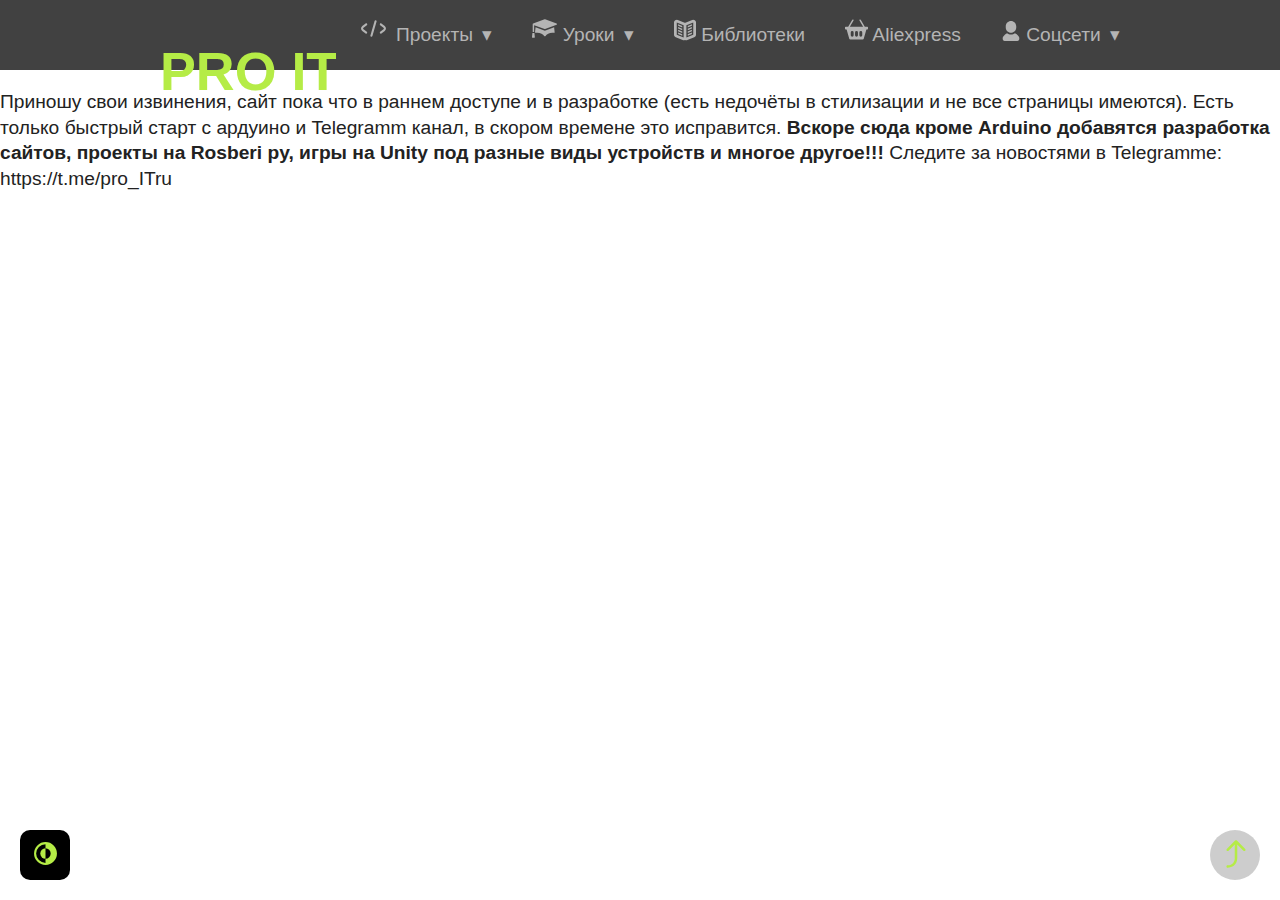
==== index.html @ f4ef63ee "Update index.html" ====
<!DOCTYPE html>
<!-- code by webdevtrick ( https://webdevtrick.com ) -->
<html>
  <head>
    <meta charset="UTF-8" />
    <meta name="viewport" content="width=device-width, initial-scale=1.0" />
    <meta name="yandex-verification" content="477b5a31deb114b9" />
    <meta
      name="google-site-verification"
      content="VTHHgWw0WY80Nkp0PxGtvlfeE28WQ8B9XSo9U-IJ8II"
    />
    <title>Pro IT</title>
    <link
      href="https://cdn.jsdelivr.net/npm/bootstrap@5.3.1/dist/css/bootstrap.min.css"
      rel="stylesheet"
      integrity="sha384-4bw+/aepP/YC94hEpVNVgiZdgIC5+VKNBQNGCHeKRQN+PtmoHDEXuppvnDJzQIu9"
      crossorigin="anonymous"
    />
    <link href="CSS/navbar.css" rel="stylesheet" id="theme-link" />
  </head>

  <body class="light-theme">
    <section class="nav-bar" id="nach">
      <div class="nav-container">
        <div class="brand">
          <a href="index.html"><h1 class="kir">Pro IT</h1> </a>
        </div>
        <nav>
          <div class="nav-mobile">
            <a id="nav-toggle" href="#"><span></span></a>
          </div>
          <ul class="nav-list">
            <li>
              <a href="#"
                ><svg
                  width="35px"
                  height="25px"
                  viewBox="0 0 24 24"
                  fill="currentColor"
                  xmlns="http://www.w3.org/2000/svg"
                >
                  <path
                    d="M14.9615 5.27473C15.1132 4.7437 14.8058 4.19021 14.2747 4.03849C13.7437 3.88677 13.1902 4.19426 13.0385 4.72529L9.03847 18.7253C8.88675 19.2563 9.19424 19.8098 9.72528 19.9615C10.2563 20.1133 10.8098 19.8058 10.9615 19.2747L14.9615 5.27473Z"
                    fill="currentColor"
                  />
                  <path
                    d="M5.7991 7.39879C6.13114 7.84012 6.04255 8.46705 5.60123 8.7991L2.40894 11.2009C1.87724 11.601 1.87723 12.399 2.40894 12.7991L5.60123 15.2009C6.04255 15.533 6.13114 16.1599 5.7991 16.6012C5.46705 17.0426 4.84012 17.1311 4.39879 16.7991L1.20651 14.3973C-0.388615 13.1971 -0.388621 10.8029 1.2065 9.60276L4.39879 7.20093C4.84012 6.86889 5.46705 6.95747 5.7991 7.39879Z"
                    fill="currentColor"
                  />
                  <path
                    d="M18.2009 16.6012C17.8689 16.1599 17.9575 15.533 18.3988 15.2009L21.5911 12.7991C22.1228 12.399 22.1228 11.601 21.5911 11.2009L18.3988 8.7991C17.9575 8.46705 17.8689 7.84012 18.2009 7.39879C18.533 6.95747 19.1599 6.86889 19.6012 7.20093L22.7935 9.60276C24.3886 10.8029 24.3886 13.1971 22.7935 14.3973L19.6012 16.7991C19.1599 17.1311 18.533 17.0426 18.2009 16.6012Z"
                    fill="currentColor"
                  />
                </svg>
                Проекты</a
              >
              <ul class="nav-dropdown">
                <li>
                  <a href="#"
                    ><?xml version="1.0" encoding="utf-8"?><svg
                      fill="currentColor"
                      width="25px"
                      height="25px"
                      viewBox="-2 -2 24 24"
                      xmlns="http://www.w3.org/2000/svg"
                      preserveAspectRatio="xMinYMin"
                      class="jam jam-microchip"
                    >
                      <path
                        d="M6 3h8a3 3 0 0 1 3 3v8a3 3 0 0 1-3 3H6a3 3 0 0 1-3-3V6a3 3 0 0 1 3-3zm0 2a1 1 0 0 0-1 1v8a1 1 0 0 0 1 1h8a1 1 0 0 0 1-1V6a1 1 0 0 0-1-1H6zm2 2h4a1 1 0 0 1 1 1v4a1 1 0 0 1-1 1H8a1 1 0 0 1-1-1V8a1 1 0 0 1 1-1zm1 2v2h2V9H9zM6 0a1 1 0 0 1 1 1v2a1 1 0 1 1-2 0V1a1 1 0 0 1 1-1zM1 5h2a1 1 0 1 1 0 2H1a1 1 0 1 1 0-2zm16 0h2a1 1 0 0 1 0 2h-2a1 1 0 0 1 0-2zM1 9h2a1 1 0 1 1 0 2H1a1 1 0 0 1 0-2zm16 0h2a1 1 0 0 1 0 2h-2a1 1 0 0 1 0-2zM1 13h2a1 1 0 0 1 0 2H1a1 1 0 0 1 0-2zm16 0h2a1 1 0 0 1 0 2h-2a1 1 0 0 1 0-2zM6 16a1 1 0 0 1 1 1v2a1 1 0 0 1-2 0v-2a1 1 0 0 1 1-1zm8-16a1 1 0 0 1 1 1v2a1 1 0 0 1-2 0V1a1 1 0 0 1 1-1zm0 16a1 1 0 0 1 1 1v2a1 1 0 0 1-2 0v-2a1 1 0 0 1 1-1zM10 0a1 1 0 0 1 1 1v2a1 1 0 0 1-2 0V1a1 1 0 0 1 1-1zm0 16a1 1 0 0 1 1 1v2a1 1 0 0 1-2 0v-2a1 1 0 0 1 1-1z"
                      />
                    </svg>
                    Arduino</a
                  >
                </li>
                <li>
                  <a href="#"
                    ><svg
                      fill="currentColor"
                      width="25px"
                      height="25px"
                      viewBox="0 0 24 24"
                      xmlns="http://www.w3.org/2000/svg"
                    >
                      <path
                        d="M2.8072 10.8076C7.88402 5.7308 16.1152 5.7308 21.192 10.8076C21.5825 11.1981 22.2157 11.1981 22.6062 10.8076C22.9967 10.4171 22.9967 9.78392 22.6062 9.3934C16.7483 3.53553 7.25085 3.53553 1.39299 9.3934C1.00247 9.78392 1.00247 10.4171 1.39299 10.8076C1.78352 11.1981 2.41668 11.1981 2.8072 10.8076ZM5.63563 13.636C9.15035 10.1213 14.8488 10.1213 18.3636 13.636C18.7541 14.0266 19.3872 14.0266 19.7778 13.636C20.1683 13.2455 20.1683 12.6123 19.7778 12.2218C15.482 7.92606 8.51719 7.92606 4.22142 12.2218C3.83089 12.6123 3.83089 13.2455 4.22142 13.636C4.61194 14.0266 5.24511 14.0266 5.63563 13.636ZM8.46406 16.4645C10.4167 14.5118 13.5825 14.5118 15.5351 16.4645C15.9257 16.855 16.5588 16.855 16.9493 16.4645C17.3399 16.0739 17.3399 15.4408 16.9493 15.0503C14.2157 12.3166 9.78351 12.3166 7.04984 15.0503C6.65932 15.4408 6.65932 16.0739 7.04984 16.4645C7.44037 16.855 8.07353 16.855 8.46406 16.4645ZM9.8781 17.8787C11.0497 16.7071 12.9492 16.7071 14.1207 17.8787C14.5113 18.2692 14.5113 18.9024 14.1207 19.2929L12.7065 20.7071C12.316 21.0976 11.6828 21.0976 11.2923 20.7071L9.8781 19.2929C9.48757 18.9024 9.48757 18.2692 9.8781 17.8787Z"
                        fill="currentColor"
                      />
                    </svg>
                    Esp 8266</a
                  >
                </li>
                <li>
                  <a href="#"
                    ><svg
                      width="17px"
                      height="17px"
                      viewBox="0 0 14 14"
                      version="1.1"
                      xmlns="http://www.w3.org/2000/svg"
                      xmlns:xlink="http://www.w3.org/1999/xlink"
                    >
                      <title>wifi [#1021]</title>
                      <desc>Created with Sketch.</desc>
                      <defs></defs>
                      <g
                        id="Page-1"
                        stroke="none"
                        stroke-width="1"
                        fill="currentColor"
                        fill-rule="evenodd"
                      >
                        <g
                          id="Dribbble-Light-Preview"
                          transform="translate(-343.000000, -3642.000000)"
                          fill="currentColor"
                        >
                          <g
                            id="icons"
                            transform="translate(56.000000, 160.000000)"
                          >
                            <path
                              d="M287,3494.02134 L287,3496 L288.992883,3496 C288.992883,3494.90679 288.101068,3494.02134 287,3494.02134 M287,3489.91464 L287,3491.89329 C288.992883,3491.89329 291.035587,3493.87195 291.035587,3495.85061 L293.02847,3495.85061 C293.02847,3492.88262 289.989324,3489.91464 287,3489.91464 M287,3482 L287,3483.97866 C293.975089,3483.97866 299.007117,3488.92531 299.007117,3495.85061 L301,3495.85061 C301,3487.93598 294.97153,3482 287,3482 M297.014235,3495.85061 L295.021352,3495.85061 C295.021352,3490.90396 290.985765,3487.93598 287,3487.93598 L287,3485.95732 C292.978648,3485.95732 297.014235,3489.91464 297.014235,3495.85061"
                              id="wifi-[#1021]"
                            ></path>
                          </g>
                        </g>
                      </g>
                    </svg>
                    Esp 32</a
                  >
                </li>
              </ul>
            </li>
            <li>
              <a href="#!"
                ><svg
                  width="25px"
                  height="25px"
                  version="1.1"
                  id="Capa_1"
                  xmlns="http://www.w3.org/2000/svg"
                  xmlns:xlink="http://www.w3.org/1999/xlink"
                  x="0px"
                  y="0px"
                  viewBox="0 0 97.056 97.056"
                  style="enable-background: new 0 0 97.056 97.056"
                  xml:space="preserve"
                >
                  <g>
                    <g>
                      <path
                        d="M86.021,43.476L49.929,57.239L13.838,43.675l-2.056,18.832c-0.096,0.774,0.175,1.549,0.732,2.095 c0.558,0.545,1.337,0.799,2.109,0.688c1.976-0.288,3.997-0.434,6.005-0.434c11.994,0,22.726,5.081,26.705,12.643 c0.432,0.822,1.284,1.336,2.212,1.336h0.766c0.928,0,1.78-0.514,2.212-1.335c3.98-7.562,14.711-12.643,26.703-12.643 c2.013,0,4.034,0.146,6.007,0.434c0.121,0.019,0.374,0.025,0.381,0.026c1.381,0,2.602-1.039,2.5-2.5 C88.1,62.602,86.021,43.476,86.021,43.476z"
                        fill="#000000"
                        style="fill: currentColor"
                      ></path>
                      <path
                        d="M95.436,29.301L50.809,12.505c-0.568-0.214-1.193-0.214-1.762,0L4.306,29.345c-0.974,0.367-1.619,1.299-1.619,2.34V62.09 h5.609V35.441l40.752,15.337c0.568,0.214,1.192,0.214,1.762,0l44.627-16.797c0.974-0.367,1.619-1.299,1.619-2.34 S96.409,29.668,95.436,29.301z"
                        fill="#000000"
                        style="fill: currentColor"
                      ></path>
                      <path
                        d="M0.014,81.949c-0.074,0.705,0.154,1.408,0.628,1.935C1.116,84.41,1.791,84.71,2.5,84.71h5.982 c0.708,0,1.384-0.301,1.858-0.827s0.703-1.229,0.628-1.935L9.335,66.445h-7.69L0.014,81.949z"
                        fill="#000000"
                        style="fill: currentColor"
                      ></path>
                    </g>
                  </g>
                </svg>
                Уроки</a
              >
              <ul class="nav-dropdown">
                <li>
                  <a href="#"
                    ><svg
                      fill="currentColor"
                      width="25px"
                      height="25px"
                      viewBox="-2 -2 24 24"
                      xmlns="http://www.w3.org/2000/svg"
                      preserveAspectRatio="xMinYMin"
                      class="jam jam-microchip"
                    >
                      <path
                        d="M6 3h8a3 3 0 0 1 3 3v8a3 3 0 0 1-3 3H6a3 3 0 0 1-3-3V6a3 3 0 0 1 3-3zm0 2a1 1 0 0 0-1 1v8a1 1 0 0 0 1 1h8a1 1 0 0 0 1-1V6a1 1 0 0 0-1-1H6zm2 2h4a1 1 0 0 1 1 1v4a1 1 0 0 1-1 1H8a1 1 0 0 1-1-1V8a1 1 0 0 1 1-1zm1 2v2h2V9H9zM6 0a1 1 0 0 1 1 1v2a1 1 0 1 1-2 0V1a1 1 0 0 1 1-1zM1 5h2a1 1 0 1 1 0 2H1a1 1 0 1 1 0-2zm16 0h2a1 1 0 0 1 0 2h-2a1 1 0 0 1 0-2zM1 9h2a1 1 0 1 1 0 2H1a1 1 0 0 1 0-2zm16 0h2a1 1 0 0 1 0 2h-2a1 1 0 0 1 0-2zM1 13h2a1 1 0 0 1 0 2H1a1 1 0 0 1 0-2zm16 0h2a1 1 0 0 1 0 2h-2a1 1 0 0 1 0-2zM6 16a1 1 0 0 1 1 1v2a1 1 0 0 1-2 0v-2a1 1 0 0 1 1-1zm8-16a1 1 0 0 1 1 1v2a1 1 0 0 1-2 0V1a1 1 0 0 1 1-1zm0 16a1 1 0 0 1 1 1v2a1 1 0 0 1-2 0v-2a1 1 0 0 1 1-1zM10 0a1 1 0 0 1 1 1v2a1 1 0 0 1-2 0V1a1 1 0 0 1 1-1zm0 16a1 1 0 0 1 1 1v2a1 1 0 0 1-2 0v-2a1 1 0 0 1 1-1z"
                      />
                    </svg>
                    Arduino</a
                  >
                </li>
                <li>
                  <a href="#"
                    ><svg
                      fill="currentColor"
                      width="25px"
                      height="25px"
                      viewBox="0 0 24 24"
                      xmlns="http://www.w3.org/2000/svg"
                    >
                      <path
                        d="M2.8072 10.8076C7.88402 5.7308 16.1152 5.7308 21.192 10.8076C21.5825 11.1981 22.2157 11.1981 22.6062 10.8076C22.9967 10.4171 22.9967 9.78392 22.6062 9.3934C16.7483 3.53553 7.25085 3.53553 1.39299 9.3934C1.00247 9.78392 1.00247 10.4171 1.39299 10.8076C1.78352 11.1981 2.41668 11.1981 2.8072 10.8076ZM5.63563 13.636C9.15035 10.1213 14.8488 10.1213 18.3636 13.636C18.7541 14.0266 19.3872 14.0266 19.7778 13.636C20.1683 13.2455 20.1683 12.6123 19.7778 12.2218C15.482 7.92606 8.51719 7.92606 4.22142 12.2218C3.83089 12.6123 3.83089 13.2455 4.22142 13.636C4.61194 14.0266 5.24511 14.0266 5.63563 13.636ZM8.46406 16.4645C10.4167 14.5118 13.5825 14.5118 15.5351 16.4645C15.9257 16.855 16.5588 16.855 16.9493 16.4645C17.3399 16.0739 17.3399 15.4408 16.9493 15.0503C14.2157 12.3166 9.78351 12.3166 7.04984 15.0503C6.65932 15.4408 6.65932 16.0739 7.04984 16.4645C7.44037 16.855 8.07353 16.855 8.46406 16.4645ZM9.8781 17.8787C11.0497 16.7071 12.9492 16.7071 14.1207 17.8787C14.5113 18.2692 14.5113 18.9024 14.1207 19.2929L12.7065 20.7071C12.316 21.0976 11.6828 21.0976 11.2923 20.7071L9.8781 19.2929C9.48757 18.9024 9.48757 18.2692 9.8781 17.8787Z"
                        fill="currentColor"
                      />
                    </svg>
                    Esp 8266</a
                  >
                </li>
                <li>
                  <a href="#"
                    ><svg
                      width="17px"
                      height="17px"
                      viewBox="0 0 14 14"
                      version="1.1"
                      xmlns="http://www.w3.org/2000/svg"
                      xmlns:xlink="http://www.w3.org/1999/xlink"
                    >
                      <title>wifi [#1021]</title>
                      <desc>Created with Sketch.</desc>
                      <defs></defs>
                      <g
                        id="Page-1"
                        stroke="none"
                        stroke-width="1"
                        fill="currentColor"
                        fill-rule="evenodd"
                      >
                        <g
                          id="Dribbble-Light-Preview"
                          transform="translate(-343.000000, -3642.000000)"
                          fill="currentColor"
                        >
                          <g
                            id="icons"
                            transform="translate(56.000000, 160.000000)"
                          >
                            <path
                              d="M287,3494.02134 L287,3496 L288.992883,3496 C288.992883,3494.90679 288.101068,3494.02134 287,3494.02134 M287,3489.91464 L287,3491.89329 C288.992883,3491.89329 291.035587,3493.87195 291.035587,3495.85061 L293.02847,3495.85061 C293.02847,3492.88262 289.989324,3489.91464 287,3489.91464 M287,3482 L287,3483.97866 C293.975089,3483.97866 299.007117,3488.92531 299.007117,3495.85061 L301,3495.85061 C301,3487.93598 294.97153,3482 287,3482 M297.014235,3495.85061 L295.021352,3495.85061 C295.021352,3490.90396 290.985765,3487.93598 287,3487.93598 L287,3485.95732 C292.978648,3485.95732 297.014235,3489.91464 297.014235,3495.85061"
                              id="wifi-[#1021]"
                            ></path>
                          </g>
                        </g>
                      </g>
                    </svg>
                    Esp 32</a
                  >
                </li>
                <li>
                  <a href="glavna.html "
                    ><svg
                      width="23px"
                      height="23px"
                      viewBox="0 0 24 24"
                      fill="currentColor"
                      xmlns="http://www.w3.org/2000/svg"
                    >
                      <path
                        fill-rule="evenodd"
                        clip-rule="evenodd"
                        d="M1 12C1 5.92487 5.92487 1 12 1C18.0751 1 23 5.92487 23 12C23 18.0751 18.0751 23 12 23C5.92487 23 1 18.0751 1 12ZM10.3027 13.3942C10.2316 13.7147 10.5038 14 10.8479 14H13.0406C13.2979 14 13.5151 13.8351 13.6064 13.6061C13.697 13.3789 14.0117 12.9674 14.254 12.7518C14.4827 12.5112 14.7213 12.2848 14.9563 12.0618C15.8824 11.183 16.754 10.356 16.754 8.91047C16.754 6.40301 14.582 5 12.2707 5C10.5038 5 8.06416 5.80604 7.58396 8.50363C7.48716 9.04737 7.94773 9.5 8.50002 9.5H9.91229C10.4388 9.5 10.8312 9.07642 11.0121 8.582C11.1863 8.10604 11.5379 7.7551 12.2707 7.7551C13.6066 7.7551 13.6064 9.22371 12.8346 10.1843C12.5434 10.5467 12.2023 10.8677 11.8648 11.1853C11.1798 11.8298 10.5098 12.4602 10.3027 13.3942ZM13.9999 17C13.9999 18.1046 13.1045 19 11.9999 19C10.8954 19 9.99994 18.1046 9.99994 17C9.99994 15.8954 10.8954 15 11.9999 15C13.1045 15 13.9999 15.8954 13.9999 17Z"
                        fill="currentColor"
                      />
                    </svg>
                    Быстрый старт Arduino</a
                  >
                </li>
              </ul>
            </li>
            <li>
              <a href="#"
                ><svg
                  fill="currentColor"
                  width="22px"
                  height="22px"
                  viewBox="0 0 32 32"
                  version="1.1"
                  xmlns="http://www.w3.org/2000/svg"
                >
                  <title>book</title>
                  <path
                    d="M0 23.008v-17.984q0-1.024 0.48-1.888t1.28-1.44q1.024-0.672 2.24-0.672 0.736 0 1.472 0.256l10.016 4q0.064 0.032 0.512 0.32 0.448-0.288 0.512-0.32l10.016-4q0.736-0.256 1.472-0.256 1.248 0 2.24 0.672 0.832 0.576 1.312 1.44t0.448 1.888v17.984q0 1.248-0.672 2.24t-1.856 1.472l-9.984 4q-0.736 0.288-1.472 0.288-1.024 0-2.016-0.576-0.992 0.576-1.984 0.576-0.768 0-1.504-0.288l-9.984-4q-1.152-0.448-1.824-1.472t-0.704-2.24zM4 23.008l10.016 4v-17.984l-10.016-4v17.984zM6.016 21.824v-2.016l5.984 2.4v2.016zM6.016 17.824v-2.016l5.984 2.4v2.016zM6.016 13.824v-2.016l5.984 2.4v2.016zM6.016 9.824v-2.016l5.984 2.4v2.016zM18.016 27.008l9.984-4v-17.984l-9.984 4v17.984zM20 24.224v-2.016l6.016-2.4v2.016zM20 20.224v-2.016l6.016-2.4v2.016zM20 16.224v-2.016l6.016-2.4v2.016zM20 12.224v-2.016l6.016-2.4v2.016z"
                  ></path>
                </svg>
                Библиотеки</a
              >
            </li>
            <li>
              <a href="#"
                ><svg
                  xmlns="http://www.w3.org/2000/svg"
                  width="23"
                  height="23"
                  fill="currentColor"
                  class="bi bi-basket2-fill"
                  viewBox="0 0 16 16"
                >
                  <path
                    d="M5.929 1.757a.5.5 0 1 0-.858-.514L2.217 6H.5a.5.5 0 0 0-.5.5v1a.5.5 0 0 0 .5.5h.623l1.844 6.456A.75.75 0 0 0 3.69 15h8.622a.75.75 0 0 0 .722-.544L14.877 8h.623a.5.5 0 0 0 .5-.5v-1a.5.5 0 0 0-.5-.5h-1.717L10.93 1.243a.5.5 0 1 0-.858.514L12.617 6H3.383L5.93 1.757zM4 10a1 1 0 0 1 2 0v2a1 1 0 1 1-2 0zm3 0a1 1 0 0 1 2 0v2a1 1 0 1 1-2 0zm4-1a1 1 0 0 1 1 1v2a1 1 0 1 1-2 0v-2a1 1 0 0 1 1-1"
                  />
                </svg>
                Aliexpress</a
              >
            </li>
            <li>
              <a href="#!"
                ><svg
                  height="20px"
                  width="20px"
                  version="1.1"
                  id="_x32_"
                  xmlns="http://www.w3.org/2000/svg"
                  xmlns:xlink="http://www.w3.org/1999/xlink"
                  viewBox="0 0 512 512"
                  xml:space="preserve"
                >
                  <style type="text/css">
                    .st0 {
                      fill: currentColor;
                    }
                  </style>
                  <g>
                    <path
                      class="st0"
                      d="M458.159,404.216c-18.93-33.65-49.934-71.764-100.409-93.431c-28.868,20.196-63.938,32.087-101.745,32.087
		c-37.828,0-72.898-11.89-101.767-32.087c-50.474,21.667-81.479,59.782-100.398,93.431C28.731,448.848,48.417,512,91.842,512
		c43.426,0,164.164,0,164.164,0s120.726,0,164.153,0C463.583,512,483.269,448.848,458.159,404.216z"
                    />
                    <path
                      class="st0"
                      d="M256.005,300.641c74.144,0,134.231-60.108,134.231-134.242v-32.158C390.236,60.108,330.149,0,256.005,0
		c-74.155,0-134.252,60.108-134.252,134.242V166.4C121.753,240.533,181.851,300.641,256.005,300.641z"
                    />
                  </g>
                </svg>
                Соцсети</a
              >
              <ul class="nav-dropdown">
                <li>
                  <a href="https://t.me/pro_ITru"
                    ><svg
                      width="20px"
                      height="20px"
                      viewBox="0 0 24 24"
                      fill="currentColor"
                      xmlns="http://www.w3.org/2000/svg"
                    >
                      <path
                        fill-rule="evenodd"
                        clip-rule="evenodd"
                        d="M23.1117 4.49449C23.4296 2.94472 21.9074 1.65683 20.4317 2.227L2.3425 9.21601C0.694517 9.85273 0.621087 12.1572 2.22518 12.8975L6.1645 14.7157L8.03849 21.2746C8.13583 21.6153 8.40618 21.8791 8.74917 21.968C9.09216 22.0568 9.45658 21.9576 9.70712 21.707L12.5938 18.8203L16.6375 21.8531C17.8113 22.7334 19.5019 22.0922 19.7967 20.6549L23.1117 4.49449ZM3.0633 11.0816L21.1525 4.0926L17.8375 20.2531L13.1 16.6999C12.7019 16.4013 12.1448 16.4409 11.7929 16.7928L10.5565 18.0292L10.928 15.9861L18.2071 8.70703C18.5614 8.35278 18.5988 7.79106 18.2947 7.39293C17.9906 6.99479 17.4389 6.88312 17.0039 7.13168L6.95124 12.876L3.0633 11.0816ZM8.17695 14.4791L8.78333 16.6015L9.01614 15.321C9.05253 15.1209 9.14908 14.9366 9.29291 14.7928L11.5128 12.573L8.17695 14.4791Z"
                        fill="currentColor"
                      />
                    </svg>
                    Канал Telegram</a
                  >
                </li>
                <li>
                  <a href="#"
                    ><svg
                      fill="currentColor"
                      width="25px"
                      height="25px"
                      viewBox="0 0 24 24"
                      xmlns="http://www.w3.org/2000/svg"
                    >
                      <path
                        d="m23.456 5.784c-.27.849-.634 1.588-1.09 2.259l.019-.03q-.672 1.12-1.605 2.588-.8 1.159-.847 1.2c-.138.173-.234.385-.267.618l-.001.007c.027.212.125.397.268.535l.4.446q3.21 3.299 3.611 4.548c.035.092.055.198.055.309 0 .194-.062.373-.167.52l.002-.003c-.176.181-.422.293-.694.293-.03 0-.061-.001-.09-.004h.004-2.631c-.001 0-.003 0-.005 0-.337 0-.647-.118-.89-.314l.003.002c-.354-.291-.669-.606-.951-.948l-.009-.012q-.691-.781-1.226-1.315-1.782-1.694-2.63-1.694c-.021-.002-.045-.003-.07-.003-.165 0-.319.051-.446.138l.003-.002c-.104.13-.167.298-.167.479 0 .036.002.07.007.105v-.004c-.027.314-.043.679-.043 1.048 0 .119.002.237.005.355v-.017 1.159c.01.047.016.101.016.156 0 .242-.11.458-.282.601l-.001.001c-.387.177-.839.281-1.316.281-.102 0-.202-.005-.301-.014l.013.001c-1.574-.03-3.034-.491-4.275-1.268l.035.02c-1.511-.918-2.763-2.113-3.717-3.525l-.027-.042c-.906-1.202-1.751-2.56-2.471-3.992l-.07-.154c-.421-.802-.857-1.788-1.233-2.802l-.06-.185c-.153-.456-.264-.986-.31-1.535l-.002-.025q0-.758.892-.758h2.63c.024-.002.052-.003.081-.003.248 0 .477.085.658.228l-.002-.002c.2.219.348.488.421.788l.003.012c.484 1.367.997 2.515 1.587 3.615l-.067-.137c.482.97 1.015 1.805 1.623 2.576l-.023-.031q.8.982 1.248.982c.009.001.02.001.032.001.148 0 .277-.08.347-.2l.001-.002c.074-.19.117-.411.117-.641 0-.049-.002-.098-.006-.146v.006-3.879c-.021-.457-.133-.884-.32-1.267l.008.019c-.124-.264-.273-.492-.45-.695l.003.004c-.164-.164-.276-.379-.311-.619l-.001-.006c0-.17.078-.323.2-.423l.001-.001c.121-.111.283-.178.46-.178h.008 4.146c.022-.003.047-.004.073-.004.195 0 .37.088.486.226l.001.001c.103.188.164.413.164.651 0 .038-.002.075-.005.112v-.005 5.173c-.002.024-.003.052-.003.08 0 .184.051.357.139.504l-.002-.004c.073.108.195.178.333.178h.001c.176-.012.336-.07.471-.162l-.003.002c.272-.187.506-.4.709-.641l.004-.005c.607-.686 1.167-1.444 1.655-2.25l.039-.07c.344-.57.716-1.272 1.053-1.993l.062-.147.446-.892c.155-.446.571-.76 1.06-.76.019 0 .038 0 .057.001h-.003 2.631q1.066 0 .8.981z"
                      />
                    </svg>
                    Канал ВК</a
                  >
                </li>
                <li>
                  <a href="#"
                    ><svg
                      width="22px"
                      height="22px"
                      viewBox="0 0 20 20"
                      version="1.1"
                      xmlns="http://www.w3.org/2000/svg"
                      xmlns:xlink="http://www.w3.org/1999/xlink"
                    >
                      <title>github [#142]</title>
                      <desc>Created with Sketch.</desc>
                      <defs></defs>
                      <g
                        id="Page-1"
                        stroke="none"
                        stroke-width="1"
                        fill="currentColor"
                        fill-rule="evenodd"
                      >
                        <g
                          id="Dribbble-Light-Preview"
                          transform="translate(-140.000000, -7559.000000)"
                          fill="currentColor"
                        >
                          <g
                            id="icons"
                            transform="translate(56.000000, 160.000000)"
                          >
                            <path
                              d="M94,7399 C99.523,7399 104,7403.59 104,7409.253 C104,7413.782 101.138,7417.624 97.167,7418.981 C96.66,7419.082 96.48,7418.762 96.48,7418.489 C96.48,7418.151 96.492,7417.047 96.492,7415.675 C96.492,7414.719 96.172,7414.095 95.813,7413.777 C98.04,7413.523 100.38,7412.656 100.38,7408.718 C100.38,7407.598 99.992,7406.684 99.35,7405.966 C99.454,7405.707 99.797,7404.664 99.252,7403.252 C99.252,7403.252 98.414,7402.977 96.505,7404.303 C95.706,7404.076 94.85,7403.962 94,7403.958 C93.15,7403.962 92.295,7404.076 91.497,7404.303 C89.586,7402.977 88.746,7403.252 88.746,7403.252 C88.203,7404.664 88.546,7405.707 88.649,7405.966 C88.01,7406.684 87.619,7407.598 87.619,7408.718 C87.619,7412.646 89.954,7413.526 92.175,7413.785 C91.889,7414.041 91.63,7414.493 91.54,7415.156 C90.97,7415.418 89.522,7415.871 88.63,7414.304 C88.63,7414.304 88.101,7413.319 87.097,7413.247 C87.097,7413.247 86.122,7413.234 87.029,7413.87 C87.029,7413.87 87.684,7414.185 88.139,7415.37 C88.139,7415.37 88.726,7417.2 91.508,7416.58 C91.513,7417.437 91.522,7418.245 91.522,7418.489 C91.522,7418.76 91.338,7419.077 90.839,7418.982 C86.865,7417.627 84,7413.783 84,7409.253 C84,7403.59 88.478,7399 94,7399"
                              id="github-[#142]"
                            ></path>
                          </g>
                        </g>
                      </g>
                    </svg>
                    GitHUB</a
                  >
                </li>
              </ul>
            </li>
          </ul>
        </nav>
      </div>
    </section>
    <!-- Содержимое -->
    <p>
      Приношу свои извинения, сайт пока что в раннем доступе и в разработке
      (есть недочёты в стилизации и не все страницы имеются). Есть только
      быстрый старт с ардуино и Telegramm канал, в скором времене это
      исправится.
      <b>
        Вскоре сюда кроме Arduino добавятся разработка сайтов, проекты на
        Rosberi py, игры на Unity под разные виды устройств и многое
        другое!!!</b
      >
      Следите за новостями в Telegramme: https://t.me/pro_ITru
    </p>
    <button id="button" class="but">
      <svg
        fill="currentColor"
        width="25px"
        height="25px"
        viewBox="0 0 48 48"
        xmlns="http://www.w3.org/2000/svg"
      >
        <title>dark-mode-solid</title>
        <g id="Layer_2" data-name="Layer 2">
          <g id="Icons">
            <g>
              <rect width="48" height="48" fill="none" />
              <g>
                <path d="M14,24A10,10,0,0,0,24,34V14A10,10,0,0,0,14,24Z" />
                <path
                  d="M24,2A22,22,0,1,0,46,24,21.9,21.9,0,0,0,24,2ZM6,24A18.1,18.1,0,0,1,24,6v8a10,10,0,0,1,0,20v8A18.1,18.1,0,0,1,6,24Z"
                />
              </g>
            </g>
          </g>
        </g>
      </svg>
    </button>

    <button
      onclick="scrollToTop()"
      id="scrollToTopBtn"
      title="Go to top"
      class="but2"
    >
      <svg
        width="40px"
        height="40px"
        viewBox="0 0 24 24"
        fill="currentColor"
        xmlns="http://www.w3.org/2000/svg"
      >
        <path
          clip-rule="evenodd"
          d="M17.5303 10.0303C17.8232 9.73744 17.8232 9.26256 17.5303 8.96967L12.5303 3.96967C12.2374 3.67678 11.7626 3.67678 11.4697 3.96967L6.46967 8.96967C6.17678 9.26256 6.17678 9.73744 6.46967 10.0303C6.76256 10.3232 7.23744 10.3232 7.53033 10.0303L11.25 6.31066L11.25 14.5C11.25 15.2133 11.0298 16.3 10.3913 17.1868C9.7804 18.0353 8.75556 18.75 7 18.75C6.58579 18.75 6.25 19.0858 6.25 19.5C6.25 19.9142 6.58579 20.25 7 20.25C9.24444 20.25 10.7196 19.298 11.6087 18.0632C12.4702 16.8667 12.75 15.4534 12.75 14.5L12.75 6.31066L16.4697 10.0303C16.7626 10.3232 17.2374 10.3232 17.5303 10.0303Z"
          fill="currentColor"
        />
      </svg>
    </button>
    <!-- Скрипты -->
	  <div id="yandex_rtb_R-A-7131972-2"></div>
<script>
window.yaContextCb.push(()=>{
	Ya.Context.AdvManager.render({
		"blockId": "R-A-7131972-2",
		"renderTo": "yandex_rtb_R-A-7131972-2",
		"type": "feed"
	})
})
</script>
    <script src="https://cdnjs.cloudflare.com/ajax/libs/jquery/2.1.3/jquery.min.js"></script>
    <script src="js/function.js"></script>
  </body>
</html>
---- CSS/navbar.css ----
/* Мои стили */
/* Стили тёмной темы */
/* -------------------------------------------------------------- Аккордеон ----------------------------------------------------------- */
.bg-one,
.bg-one ~ .content span {
  background-color: #9b59b6;
}

.bg-two,
.bg-two ~ .content span {
  background-color: #fe6860;
}

.bg-three,
.bg-three ~ .content span {
  background-color: #23b684;
}

.bg-four,
.bg-four ~ .content span {
  background-color: #603838;
}
.bg-five,
.bg-five ~ .content span {
  background-color: #f9bf3b;
}
.bg-six,
.bg-six ~ .content span {
  background-color: #c25396;
}

.tabs-box {
  background-color: #3d4a60;
  color: #fff;
  width: 300px;
  margin: 40px auto;
  box-shadow: 0 0 10px rgba(0, 0, 0, 0.3);
}
.tabs-box .acord {
  position: relative;
  overflow: hidden;
}
.tabs-box .acord label {
  position: relative;
  z-index: 1000;
  display: block;
  padding: 0 40px 0 0;
}
.tabs-box .acord label i {
  display: block;
  position: absolute;
  top: 0;
  right: 0;
  width: 40px;
  text-align: center;
}
.tabs-box .acord label,
.tabs-box .acord label i,
.tabs-box .acord i.fa-chevron-circle-down {
  height: 40px;
  line-height: 40px;
}
.tabs-box .acord i.fa-chevron-circle-down {
  position: absolute;
  z-index: 1111;
  top: 0;
  left: 0;
  width: 40px;
  text-align: center;
  -moz-transition: all 0.2s linear 0s;
  -webkit-transition: all 0.2s linear 0s;
  transition: all 0.2s linear 0s;
}

.tabs-box .acord input {
  display: none;
}

.tabs-box .content {
  position: relative;
  overflow: hidden;
  -moz-transition: height 1s linear 0s;
  -webkit-transition: height 1s linear 0s;
  transition: height 1s linear 0s;
  height: 0;
  font-size: 14px;
  line-height: 22px;
  color: #e4e4e4;
  text-align: center;
  direction: ltr;
}

article {
  --img-scale: 1.001;
  --title-color: black;
  --link-icon-translate: -20px;
  --link-icon-opacity: 0;
  position: relative;
  border-radius: 16px;
  box-shadow: none;
  background: #fff;
  transform-origin: center;
  transition: all 0.4s ease-in-out;
  overflow: hidden;
}

article a::after {
  position: absolute;
  inset-block: 0;
  inset-inline: 0;
  cursor: pointer;
  content: "";
}

/* basic article elements styling */
article h2 {
  margin: 0 0 18px 0;
  font-family: "Bebas Neue", cursive;
  font-size: 1.9rem;
  letter-spacing: 0.06em;
  color: var(--title-color);
  transition: color 0.3s ease-out;
}

figure {
  margin: 0;
  padding: 0;
  aspect-ratio: 16 / 9;
  overflow: hidden;
}

article img {
  max-width: 100%;
  transform-origin: center;
  transform: scale(var(--img-scale));
  transition: transform 0.4s ease-in-out;
}

.article-body {
  padding: 24px;
}

article a {
  display: inline-flex;
  align-items: center;
  text-decoration: none;
  color: #28666e;
}

article a:focus {
  outline: 1px dotted #28666e;
}

article a .icon {
  min-width: 24px;
  width: 24px;
  height: 24px;
  margin-left: 5px;
  transform: translateX(var(--link-icon-translate));
  opacity: var(--link-icon-opacity);
  transition: all 0.3s;
}

/* using the has() relational pseudo selector to update our custom properties */
article:has(:hover, :focus) {
  --img-scale: 1.1;
  --title-color: #28666e;
  --link-icon-translate: 0;
  --link-icon-opacity: 1;
  box-shadow: rgba(0, 0, 0, 0.16) 0px 10px 36px 0px,
    rgba(0, 0, 0, 0.06) 0px 0px 0px 1px;
}

/************************ 
Generic layout (demo looks)
**************************/

*,
*::before,
*::after {
  box-sizing: border-box;
}

body {
  margin: 0;
  padding: 48px 0;
  font-family: "Figtree", sans-serif;
  font-size: 1.2rem;
  line-height: 1.6rem;
  background-image: linear-gradient(45deg, #7c9885, #b5b682);
  min-height: 100vh;
}

.articles {
  display: grid;
  max-width: 1200px;
  margin-inline: auto;
  padding-inline: 24px;
  grid-template-columns: repeat(auto-fill, minmax(320px, 1fr));
  gap: 24px;
}

@media screen and (max-width: 960px) {
  article {
    container: card/inline-size;
  }
  .article-body p {
    display: none;
  }
}

@container card (min-width: 380px) {
  .article-wrapper {
    display: grid;
    grid-template-columns: 100px 1fr;
    gap: 16px;
  }
  .article-body {
    padding-left: 0;
  }
  figure {
    width: 100%;
    height: 100%;
    overflow: hidden;
  }
  figure img {
    height: 100%;
    aspect-ratio: 1;
    object-fit: cover;
  }
}

.sr-only:not(:focus):not(:active) {
  clip: rect(0 0 0 0);
  clip-path: inset(50%);
  height: 1px;
  overflow: hidden;
  position: absolute;
  white-space: nowrap;
  width: 1px;
}
.tabs-box .content span.square {
  display: block;
  position: absolute;
  left: 10px;
  top: -17px;
  width: 20px;
  height: 20px;
  transform: rotate(45deg);
}
.tabs-box input[type="checkbox"]:checked ~ div.content {
  height: 300px;
  padding: 10px;
}
.tabs-box input[type="checkbox"]:checked ~ i.fa-chevron-circle-down {
  transform: rotate(180deg);
}
/* ----------------------------------------------------------------------------------------------------------------------------------- */
body.dark-theme {
  color: #eee;
  background: #393939;
}
body.dark-theme .but {
  left: 20px;
  bottom: 20px;
  height: 50px;
  width: 50px;
  border-radius: 10px;
  background-color: #b5ec46;
  color: #000000;
  position: fixed;
}

body.dark-theme body {
  color: #222;
  background: #fff;
}

body.dark-theme h3 {
  font-family: "Roboto", Arial, sans-serif;
  font-size: 30px;
  text-align: center;
  margin-top: 20px;
  color: #b5ec46;
}

body.dark-theme img {
  display: block;
  height: 300px;
  margin-left: auto;
  margin-right: auto;
  margin-top: 10px;
  margin-bottom: 10px;
}

body.dark-theme .skach {
  background-color: #75ba26;
  border-radius: 5px;
  box-shadow: none;
  border: none;
  align-items: center;
  justify-content: center;
  width: 255px;
  height: 37px;
}

body.dark-theme .yakor {
  background-color: #4e4e4e;
  border-radius: 5px;
  width: 300px;
  height: auto;
  margin-left: 70px;
}

body.dark-theme dd {
  margin-left: 30px;
  color: #cccccc;
}

body.dark-theme .ska {
  display: block;
  text-decoration: none;
  color: #ffffff;
}
body.dark-theme hr {
  margin-left: 40px;
  margin-right: 50px;
  border: #b5ec46 solid 1px;
}

body.dark-theme .yak:hover {
  color: #b5ec46;
}

/* Стили светлой темы */
p::selection {
  background-color: #b5ec46;
  color: black;
}

h3::selection {
  background-color: #b5ec46;
  color: black;
}

dd::selection {
  background-color: #b5ec46;
  color: black;
}

b::selection {
  background-color: #b5ec46;
  color: black;
}

.yak::selection {
  background-color: #b5ec46;
  color: black;
}

.yak {
  text-decoration: none;
  color: #000000;
}

.yak:hover {
  color: #89af3c;
}
hr {
  margin-left: 40px;
  margin-right: 50px;
  border: #000000 solid 1.5px;
}
body {
  color: #222;
  background: #fff;
}

.text {
  margin-top: 20px;
  margin-left: 40px;
  margin-right: 40px;
}

h3 {
  font-family: "Roboto", Arial, sans-serif;
  font-size: 30px;
  text-align: center;
  margin-top: 20px;
  font-style: oblique;
}

.zag {
  font-family: "Roboto", Arial, sans-serif;
  font-size: 35px;
  text-align: center;
  margin-top: 20px;
  font-style: oblique;
  font-weight: 60px;
}

dl {
  margin-left: 10px;
}

.but2 {
  right: 20px;
  bottom: 20px;
  height: 50px;
  width: 50px;
  border-radius: 100px;
  background-color: rgba(101, 101, 101, 0.325);
  color: #b5ec46;
  border: none;
  align-items: center;
  justify-content: center;
  position: fixed;
}

.but {
  left: 20px;
  bottom: 20px;
  height: 50px;
  width: 50px;
  border-radius: 10px;
  background-color: #000000;
  color: #b5ec46;
  border: none;
  align-items: center;
  justify-content: center;
  position: fixed;
}

img {
  display: block;
  height: 300px;
  margin-left: auto;
  margin-right: auto;
  margin-top: 10px;
  margin-bottom: 10px;
}

.skach {
  background-color: #75ba26;
  border-radius: 5px;
  box-shadow: none;
  border: none;
  align-items: center;
  justify-content: center;
  width: 255px;
  height: 37px;
}

.yakor {
  background-color: #e7e7e7;
  border-radius: 5px;
  width: 300px;
  height: auto;
  margin-left: 70px;
}

dd {
  margin-left: 30px;
}

.ska {
  display: block;
  text-decoration: none;
  color: #ffffff;
}

.ska::selection {
  background-color: #b5ec46;
  color: black;
}

.skachg {
  background-color: rgb(182, 30, 30);
  border-radius: 5px;
  box-shadow: none;
  border: none;
  align-items: center;
  justify-content: center;
  width: 170px;
  height: 37px;
  margin-left: 10px;
}
.skachg2 {
  background-color: rgb(182, 30, 30);
  border-radius: 5px;
  box-shadow: none;
  border: none;
  align-items: center;
  justify-content: center;
  width: 90px;
  height: 37px;
  margin-left: 10px;
}

.skach2 {
  background-color: #75ba26;
  border-radius: 5px;
  box-shadow: none;
  border: none;
  align-items: center;
  justify-content: center;
  width: 70px;
  height: 37px;
}

.skach4 {
  background-color: #75ba26;
  border-radius: 5px;
  box-shadow: none;
  border: none;
  align-items: center;
  justify-content: center;
  width: 200px;
  height: 37px;
}

/** Стили строки навигации**/
body {
  margin: 0;
  padding: 0;
}

.nav-bar {
  height: 70px;
  background: #414141;
}
.kir::selection {
  background-color: #b5ec46;
  color: black;
  text-size-adjust: 200px;
}

a::selection {
  background-color: #b5ec46;
  color: black;
}

.brand {
  position: absolute;
  padding-left: 20px;
  float: left;
  line-height: 70px;
  text-transform: uppercase;
  font-size: 1.4em;
}
.brand a img {
  max-height: 70px;
  display: block;
  margin-left: 200px;
  margin-top: 300;
}
.brand a,
.brand a:visited {
  color: #b5ec46;
  text-decoration: none;
  display: block;
  margin-top: 9.5px;
}

.ard {
  display: block;
  margin-top: -300px;
}

.nav-container {
  max-width: 1000px;
  margin: 0 auto;
}

nav {
  float: right;
}
nav ul {
  list-style: none;
  margin: 0;
  padding: 0;
}
nav ul li {
  float: left;
  position: relative;
}
nav ul li a,
nav ul li a:visited {
  display: block;
  padding: 0 20px;
  line-height: 70px;
  background: #414141;
  color: #b4b4b4;
  text-decoration: none;
}
nav ul li a:hover,
nav ul li a:visited:hover {
  background: #b5ec46;
  color: #000000;
}
nav ul li a:not(:only-child):after,
nav ul li a:visited:not(:only-child):after {
  padding-left: 4px;
  content: " ▾";
}
nav ul li ul li {
  min-width: 190px;
}
nav ul li ul li a {
  padding: 15px;
  line-height: 20px;
}

.nav-dropdown {
  position: absolute;
  display: none;
  z-index: 1;
  box-shadow: none;
}
.nav-mobile {
  display: none;
  position: absolute;
  top: 0;
  right: 0;
  background: #414141;
  height: 70px;
  width: 70px;
}

/* Стили для телефона или маленьких устройств */
@media only screen and (max-width: 798px) {
  .nav-mobile {
    display: block;
  }

  nav {
    width: 100%;
    padding: 70px 0 15px;
  }
  nav ul {
    display: none;
  }
  nav ul li {
    float: none;
  }
  nav ul li a {
    padding: 15px;
    line-height: 20px;
    padding-left: 41%;
  }
  nav ul li ul li a {
    padding-left: 45%;
  }

  .nav-dropdown {
    position: static;
  }
  .brand a img {
    max-height: 60px;
    margin-top: 5px;
  }
  .brand a,
  .brand a:visited {
    color: #89e61f;
    text-decoration: none;
    display: block;
    margin-top: 15px;
  }
}
@media screen and (min-width: 799px) {
  .nav-list {
    display: block !important;
  }
}
#nav-toggle {
  position: absolute;
  left: 18px;
  top: 22px;
  cursor: pointer;
  padding: 10px 35px 16px 0px;
}
#nav-toggle span,
#nav-toggle span:before,
#nav-toggle span:after {
  cursor: pointer;
  border-radius: 1px;
  height: 5px;
  width: 35px;
  background: #89e61f;
  position: absolute;
  display: block;
  content: "";
  transition: all 300ms ease-in-out;
}
#nav-toggle span:before {
  top: -10px;
}
#nav-toggle span:after {
  bottom: -10px;
}
#nav-toggle.active span {
  background-color: transparent;
}
#nav-toggle.active span:before,
#nav-toggle.active span:after {
  top: 0;
}
#nav-toggle.active span:before {
  transform: rotate(45deg);
}
#nav-toggle.active span:after {
  transform: rotate(-45deg);
}

article {
  max-width: 1000px;
  margin: 0 auto;
  padding: 10px;
}
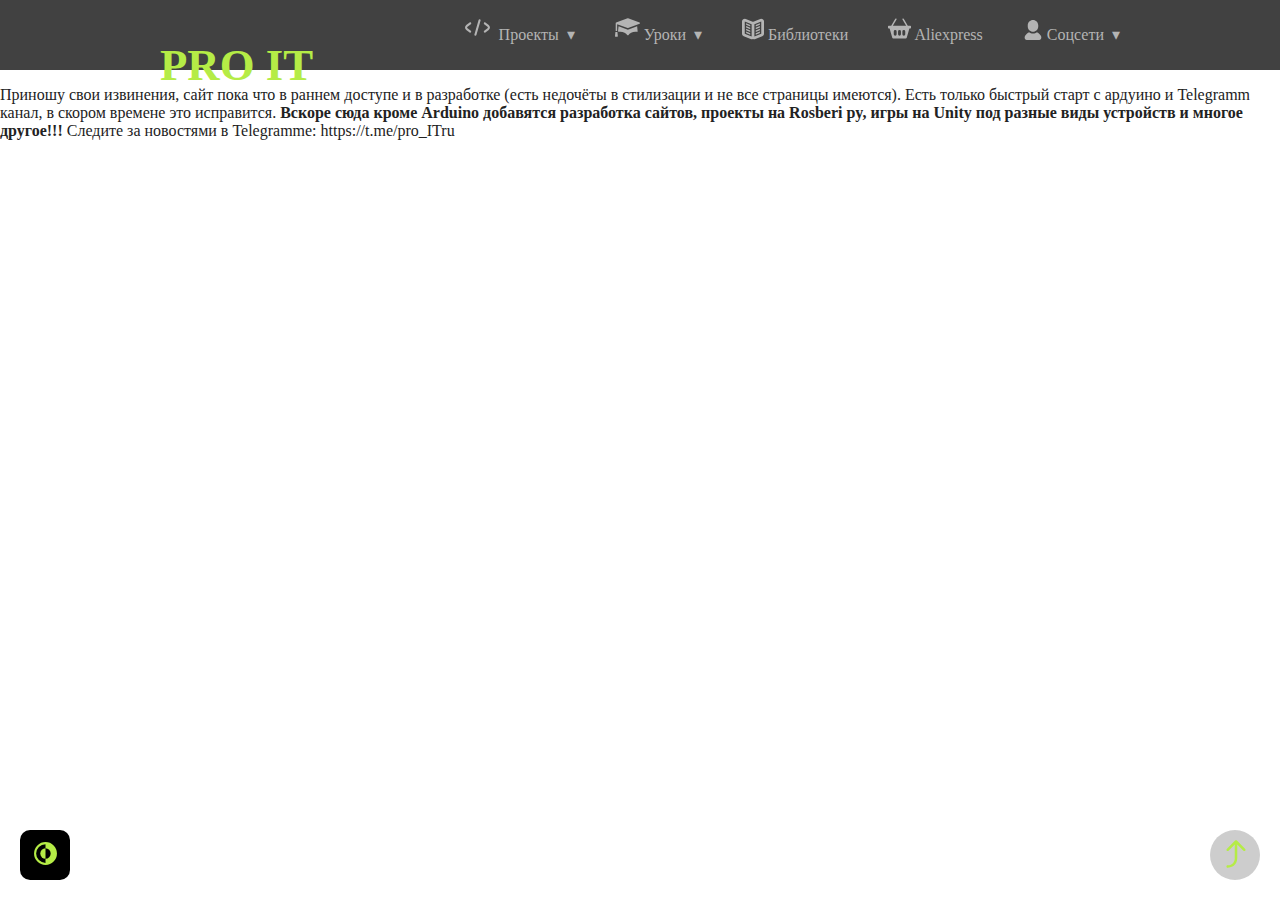
==== commit 4188bac7: "add" ====
--- a/index.html
+++ b/index.html
@@ -4,11 +4,6 @@
   <head>
     <meta charset="UTF-8" />
     <meta name="viewport" content="width=device-width, initial-scale=1.0" />
-    <meta name="yandex-verification" content="477b5a31deb114b9" />
-    <meta
-      name="google-site-verification"
-      content="VTHHgWw0WY80Nkp0PxGtvlfeE28WQ8B9XSo9U-IJ8II"
-    />
     <title>Pro IT</title>
     <link
       href="https://cdn.jsdelivr.net/npm/bootstrap@5.3.1/dist/css/bootstrap.min.css"
@@ -246,7 +241,7 @@
                   >
                 </li>
                 <li>
-                  <a href="glavna.html "
+                  <a href="guide_for_beginners.html"
                     ><svg
                       width="23px"
                       height="23px"
@@ -414,7 +409,7 @@
             </li>
           </ul>
         </nav>
-      </div>
+        
     </section>
     <!-- Содержимое -->
     <p>
@@ -475,16 +470,6 @@
       </svg>
     </button>
     <!-- Скрипты -->
-	  <div id="yandex_rtb_R-A-7131972-2"></div>
-<script>
-window.yaContextCb.push(()=>{
-	Ya.Context.AdvManager.render({
-		"blockId": "R-A-7131972-2",
-		"renderTo": "yandex_rtb_R-A-7131972-2",
-		"type": "feed"
-	})
-})
-</script>
     <script src="https://cdnjs.cloudflare.com/ajax/libs/jquery/2.1.3/jquery.min.js"></script>
     <script src="js/function.js"></script>
   </body>
--- a/CSS/navbar.css
+++ b/CSS/navbar.css
@@ -1,264 +1,8 @@
-/* Мои стили */
-/* Стили тёмной темы */
-/* -------------------------------------------------------------- Аккордеон ----------------------------------------------------------- */
-.bg-one,
-.bg-one ~ .content span {
-  background-color: #9b59b6;
-}
-
-.bg-two,
-.bg-two ~ .content span {
-  background-color: #fe6860;
-}
-
-.bg-three,
-.bg-three ~ .content span {
-  background-color: #23b684;
-}
-
-.bg-four,
-.bg-four ~ .content span {
-  background-color: #603838;
-}
-.bg-five,
-.bg-five ~ .content span {
-  background-color: #f9bf3b;
-}
-.bg-six,
-.bg-six ~ .content span {
-  background-color: #c25396;
-}
-
-.tabs-box {
-  background-color: #3d4a60;
-  color: #fff;
-  width: 300px;
-  margin: 40px auto;
-  box-shadow: 0 0 10px rgba(0, 0, 0, 0.3);
-}
-.tabs-box .acord {
-  position: relative;
-  overflow: hidden;
-}
-.tabs-box .acord label {
-  position: relative;
-  z-index: 1000;
-  display: block;
-  padding: 0 40px 0 0;
-}
-.tabs-box .acord label i {
-  display: block;
-  position: absolute;
-  top: 0;
-  right: 0;
-  width: 40px;
-  text-align: center;
-}
-.tabs-box .acord label,
-.tabs-box .acord label i,
-.tabs-box .acord i.fa-chevron-circle-down {
-  height: 40px;
-  line-height: 40px;
-}
-.tabs-box .acord i.fa-chevron-circle-down {
-  position: absolute;
-  z-index: 1111;
-  top: 0;
-  left: 0;
-  width: 40px;
-  text-align: center;
-  -moz-transition: all 0.2s linear 0s;
-  -webkit-transition: all 0.2s linear 0s;
-  transition: all 0.2s linear 0s;
-}
-
-.tabs-box .acord input {
-  display: none;
-}
-
-.tabs-box .content {
-  position: relative;
-  overflow: hidden;
-  -moz-transition: height 1s linear 0s;
-  -webkit-transition: height 1s linear 0s;
-  transition: height 1s linear 0s;
-  height: 0;
-  font-size: 14px;
-  line-height: 22px;
-  color: #e4e4e4;
-  text-align: center;
-  direction: ltr;
-}
-
-article {
-  --img-scale: 1.001;
-  --title-color: black;
-  --link-icon-translate: -20px;
-  --link-icon-opacity: 0;
-  position: relative;
-  border-radius: 16px;
-  box-shadow: none;
-  background: #fff;
-  transform-origin: center;
-  transition: all 0.4s ease-in-out;
-  overflow: hidden;
-}
-
-article a::after {
-  position: absolute;
-  inset-block: 0;
-  inset-inline: 0;
-  cursor: pointer;
-  content: "";
-}
-
-/* basic article elements styling */
-article h2 {
-  margin: 0 0 18px 0;
-  font-family: "Bebas Neue", cursive;
-  font-size: 1.9rem;
-  letter-spacing: 0.06em;
-  color: var(--title-color);
-  transition: color 0.3s ease-out;
-}
-
-figure {
-  margin: 0;
-  padding: 0;
-  aspect-ratio: 16 / 9;
-  overflow: hidden;
-}
-
-article img {
-  max-width: 100%;
-  transform-origin: center;
-  transform: scale(var(--img-scale));
-  transition: transform 0.4s ease-in-out;
-}
-
-.article-body {
-  padding: 24px;
-}
-
-article a {
-  display: inline-flex;
-  align-items: center;
-  text-decoration: none;
-  color: #28666e;
-}
-
-article a:focus {
-  outline: 1px dotted #28666e;
-}
-
-article a .icon {
-  min-width: 24px;
-  width: 24px;
-  height: 24px;
-  margin-left: 5px;
-  transform: translateX(var(--link-icon-translate));
-  opacity: var(--link-icon-opacity);
-  transition: all 0.3s;
-}
-
-/* using the has() relational pseudo selector to update our custom properties */
-article:has(:hover, :focus) {
-  --img-scale: 1.1;
-  --title-color: #28666e;
-  --link-icon-translate: 0;
-  --link-icon-opacity: 1;
-  box-shadow: rgba(0, 0, 0, 0.16) 0px 10px 36px 0px,
-    rgba(0, 0, 0, 0.06) 0px 0px 0px 1px;
-}
-
-/************************ 
-Generic layout (demo looks)
-**************************/
-
-*,
-*::before,
-*::after {
-  box-sizing: border-box;
-}
-
-body {
-  margin: 0;
-  padding: 48px 0;
-  font-family: "Figtree", sans-serif;
-  font-size: 1.2rem;
-  line-height: 1.6rem;
-  background-image: linear-gradient(45deg, #7c9885, #b5b682);
-  min-height: 100vh;
-}
-
-.articles {
-  display: grid;
-  max-width: 1200px;
-  margin-inline: auto;
-  padding-inline: 24px;
-  grid-template-columns: repeat(auto-fill, minmax(320px, 1fr));
-  gap: 24px;
-}
-
-@media screen and (max-width: 960px) {
-  article {
-    container: card/inline-size;
-  }
-  .article-body p {
-    display: none;
-  }
-}
-
-@container card (min-width: 380px) {
-  .article-wrapper {
-    display: grid;
-    grid-template-columns: 100px 1fr;
-    gap: 16px;
-  }
-  .article-body {
-    padding-left: 0;
-  }
-  figure {
-    width: 100%;
-    height: 100%;
-    overflow: hidden;
-  }
-  figure img {
-    height: 100%;
-    aspect-ratio: 1;
-    object-fit: cover;
-  }
-}
-
-.sr-only:not(:focus):not(:active) {
-  clip: rect(0 0 0 0);
-  clip-path: inset(50%);
-  height: 1px;
-  overflow: hidden;
-  position: absolute;
-  white-space: nowrap;
-  width: 1px;
-}
-.tabs-box .content span.square {
-  display: block;
-  position: absolute;
-  left: 10px;
-  top: -17px;
-  width: 20px;
-  height: 20px;
-  transform: rotate(45deg);
-}
-.tabs-box input[type="checkbox"]:checked ~ div.content {
-  height: 300px;
-  padding: 10px;
-}
-.tabs-box input[type="checkbox"]:checked ~ i.fa-chevron-circle-down {
-  transform: rotate(180deg);
-}
 /* ----------------------------------------------------------------------------------------------------------------------------------- */
 body.dark-theme {
   color: #eee;
   background: #393939;
+  overflow-x: hidden;
 }
 body.dark-theme .but {
   left: 20px;
@@ -305,11 +49,18 @@
 }
 
 body.dark-theme .yakor {
-  background-color: #4e4e4e;
-  border-radius: 5px;
-  width: 300px;
-  height: auto;
-  margin-left: 70px;
+  background-color: #575757;
+  width: 320px;
+  margin: 0px;
+  top: 0;
+  height: 110%;
+  position: fixed;
+  z-index: -3;
+}
+
+.text-yakor {
+  z-index: 3;
+  position: fixed;
 }
 
 body.dark-theme dd {
@@ -332,7 +83,26 @@
   color: #b5ec46;
 }
 
+body.dark-theme .yak {
+  color: #bfbfbf;
+}
+
 /* Стили светлой темы */
+.all {
+  background-color: #505050;
+  margin-left: -30px;
+  margin-right: -30px;
+  width: auto;
+  height: 75px;
+  text-align: center;
+}
+
+.textall {
+  text-align: center;
+  color: #414141;
+  margin-bottom: 5px;
+}
+
 p::selection {
   background-color: #b5ec46;
   color: black;
@@ -378,8 +148,8 @@
 
 .text {
   margin-top: 20px;
-  margin-left: 40px;
-  margin-right: 40px;
+  margin-left: 350px;
+  margin-right: 15px;
 }
 
 h3 {
@@ -391,6 +161,7 @@
 }
 
 .zag {
+  color: #ffaa00;
   font-family: "Roboto", Arial, sans-serif;
   font-size: 35px;
   text-align: center;
@@ -400,7 +171,7 @@
 }
 
 dl {
-  margin-left: 10px;
+  margin-left: 15px;
 }
 
 .but2 {
@@ -433,7 +204,6 @@
 
 img {
   display: block;
-  height: 300px;
   margin-left: auto;
   margin-right: auto;
   margin-top: 10px;
@@ -452,15 +222,22 @@
 }
 
 .yakor {
-  background-color: #e7e7e7;
-  border-radius: 5px;
-  width: 300px;
-  height: auto;
-  margin-left: 70px;
+  background-color: #e6e6e6;
+  width: 320px;
+  margin: 0px;
+  top: 0;
+  height: 110%;
+  position: fixed;
+  z-index: -3;
+}
+
+.text-yakor {
+  z-index: 3;
+  position: fixed;
 }
 
 dd {
-  margin-left: 30px;
+  margin-left: 20px;
 }
 
 .ska {
@@ -523,6 +300,7 @@
 body {
   margin: 0;
   padding: 0;
+  overflow-x: hidden;
 }
 
 .nav-bar {
@@ -628,7 +406,7 @@
 }
 
 /* Стили для телефона или маленьких устройств */
-@media only screen and (max-width: 798px) {
+@media only screen and (max-width: 900px) {
   .nav-mobile {
     display: block;
   }
@@ -661,13 +439,91 @@
   }
   .brand a,
   .brand a:visited {
-    color: #89e61f;
+    color: #b5ec46;
     text-decoration: none;
     display: block;
     margin-top: 15px;
   }
-}
-@media screen and (min-width: 799px) {
+
+  .myimg {
+    height: auto;
+    width: 300px;
+  }
+
+  p {
+    text-align: justify;
+  }
+
+  .yakor {
+    background-color: #e6e6e6;
+    margin-left: auto;
+    margin-right: auto;
+    width: 320px;
+    height: 300px;
+    margin-top: -300px;
+    border-radius: 15px;
+    position: relative;
+  }
+
+  .skach {
+    background-color: #75ba26;
+    margin-bottom: 10px;
+    border-radius: 5px;
+    box-shadow: none;
+    border: none;
+    align-items: center;
+    justify-content: center;
+    width: 255px;
+    height: 37px;
+  }
+
+  .textall {
+    text-align: center;
+    color: #414141;
+    margin-bottom: -0px;
+  }
+
+  .text-yakor {
+    margin-top: 40px;
+    margin-left: -10px;
+    z-index: 0;
+    position: relative;
+    display: flex;
+    justify-content: center;
+  }
+
+  .text {
+    margin-left: 50px;
+    margin-right: 50px;
+  }
+
+  .all {
+    background-color: #505050;
+    margin-left: -50px;
+    margin-right: -50px;
+    width: auto;
+    height: 75px;
+    text-align: center;
+  }
+
+  /*-------------Тёмная темы----------------------------------*/
+  body.dark-theme .yakor {
+    background-color: #606060;
+    margin-left: auto;
+    margin-right: auto;
+    width: 320px;
+    height: 300px;
+    margin-top: -300px;
+    border-radius: 15px;
+    position: relative;
+  }
+
+  body.dark-theme .myimg {
+    height: auto;
+    width: 300px;
+  }
+}
+@media screen and (min-width: 901px) {
   .nav-list {
     display: block !important;
   }
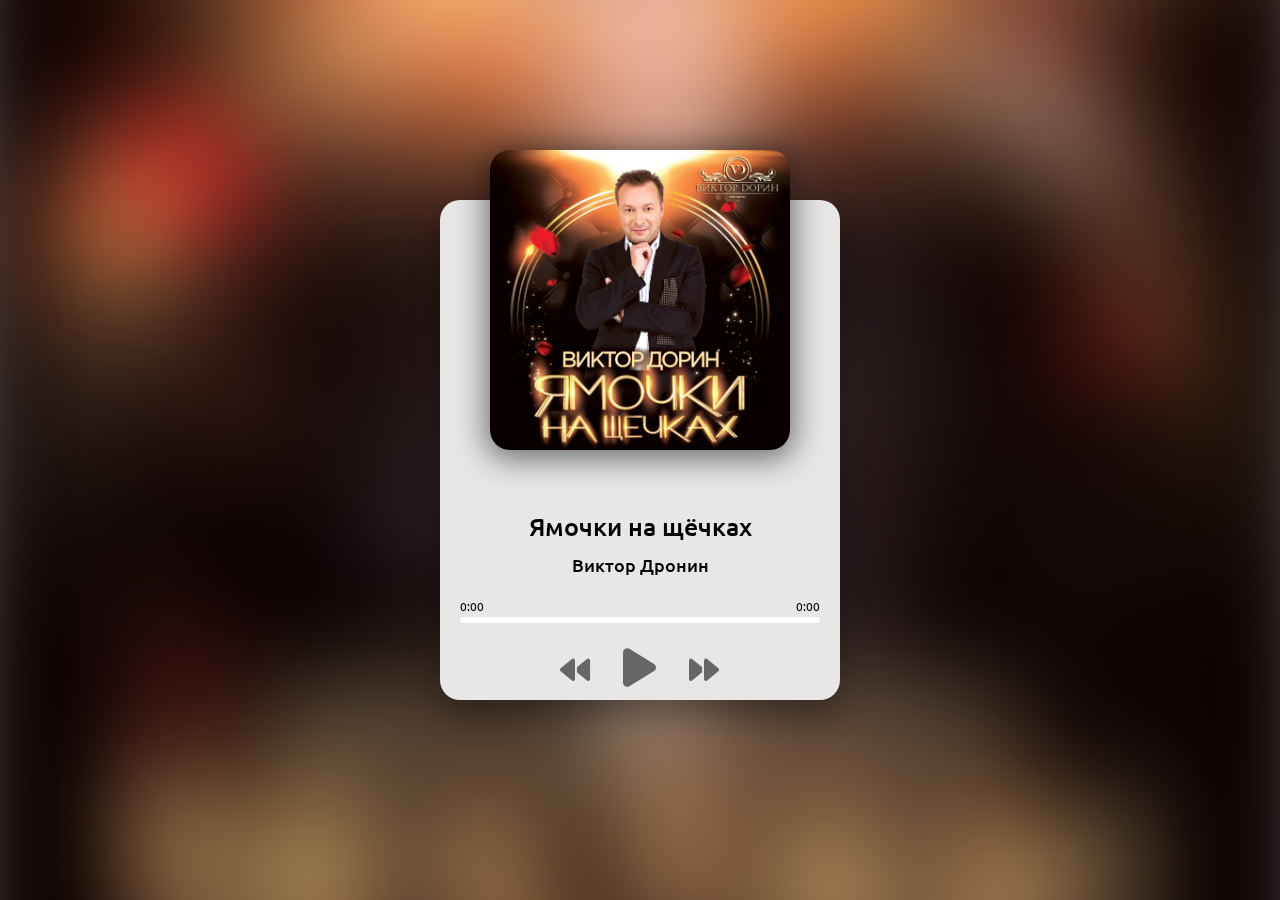
==== commit e72759a8: "add" ====
--- a/index.html
+++ b/index.html
@@ -1,476 +1,296 @@
 <!DOCTYPE html>
-<!-- code by webdevtrick ( https://webdevtrick.com ) -->
-<html>
+<html lang="en">
   <head>
     <meta charset="UTF-8" />
+    <meta http-equiv="X-UA-Compatible" content="IE=edge" />
     <meta name="viewport" content="width=device-width, initial-scale=1.0" />
-    <title>Pro IT</title>
     <link
-      href="https://cdn.jsdelivr.net/npm/bootstrap@5.3.1/dist/css/bootstrap.min.css"
       rel="stylesheet"
-      integrity="sha384-4bw+/aepP/YC94hEpVNVgiZdgIC5+VKNBQNGCHeKRQN+PtmoHDEXuppvnDJzQIu9"
-      crossorigin="anonymous"
+      href="https://cdnjs.cloudflare.com/ajax/libs/font-awesome/6.4.0/css/all.min.css"
     />
-    <link href="CSS/navbar.css" rel="stylesheet" id="theme-link" />
+    <title>Day #30 - Music Player | AsmrProg</title>
   </head>
 
-  <body class="light-theme">
-    <section class="nav-bar" id="nach">
-      <div class="nav-container">
-        <div class="brand">
-          <a href="index.html"><h1 class="kir">Pro IT</h1> </a>
+  <body>
+    <style>
+      @import url("https://fonts.googleapis.com/css2?family=Ubuntu:wght@300;400;500;700&display=swap");
+
+      html {
+        box-sizing: border-box;
+      }
+
+      body {
+        margin: 0;
+        font-family: "Ubuntu", sans-serif;
+        font-size: 12px;
+        min-height: 100vh;
+        display: flex;
+        align-items: center;
+        justify-content: center;
+      }
+
+      .background {
+        position: fixed;
+        width: 200%;
+        height: 200%;
+        top: -50%;
+        left: -50%;
+        z-index: -1;
+      }
+
+      .background img {
+        position: absolute;
+        margin: auto;
+        top: 0;
+        left: 0;
+        bottom: 0;
+        right: 0;
+        min-width: 50%;
+        min-height: 50%;
+        filter: blur(15px);
+        -webkit-filter: blur(50px);
+        transform: scale(1.1);
+      }
+
+      .container {
+        background-color: #e7e7e7;
+        height: 500px;
+        width: 400px;
+        border-radius: 20px;
+        box-shadow: 0 15px 30px rgba(0, 0, 0, 0.3);
+        transition: all 0.5s ease;
+      }
+
+      .container:hover {
+        box-shadow: 0 15px 30px rgba(0, 0, 0, 0.6);
+      }
+
+      .player-img {
+        width: 300px;
+        height: 300px;
+        position: relative;
+        top: -50px;
+        left: 50px;
+      }
+
+      .player-img img {
+        object-fit: cover;
+        border-radius: 20px;
+        height: 0;
+        width: 0;
+        opacity: 0;
+        box-shadow: 0 5px 30px 5px rgba(0, 0, 0, 0.5);
+      }
+
+      .player-img:hover img {
+        box-shadow: 0 5px 30px 5px rgba(0, 0, 0, 0.8);
+      }
+
+      .player-img img.active {
+        width: 100%;
+        height: 100%;
+        transition: all 0.5s;
+        opacity: 1;
+      }
+
+      h2 {
+        font-size: 25px;
+        text-align: center;
+        font-weight: 500;
+        margin: 10px 0 0;
+      }
+
+      h3 {
+        font-size: 18px;
+        text-align: center;
+        font-weight: 500;
+        margin: 10px 0 0;
+      }
+
+      .player-progress {
+        background-color: #fff;
+        border-radius: 5px;
+        cursor: pointer;
+        margin: 40px 20px 35px;
+        height: 6px;
+        width: 90%;
+      }
+
+      .progress {
+        background-color: #212121;
+        border-radius: 5px;
+        height: 100%;
+        width: 0%;
+        transition: width 0.1s linear;
+      }
+
+      .music-duration {
+        position: relative;
+        top: -25px;
+        display: flex;
+        justify-content: space-between;
+      }
+
+      .player-controls {
+        position: relative;
+        top: -15px;
+        left: 120px;
+        width: 200px;
+      }
+
+      .fa-solid {
+        font-size: 30px;
+        color: #666;
+        margin-right: 30px;
+        cursor: pointer;
+        user-select: none;
+        transition: all 0.3s ease;
+      }
+
+      .fa-solid:hover {
+        filter: brightness(40%);
+      }
+
+      .play-button {
+        font-size: 44px;
+        position: relative;
+        top: 3px;
+      }
+    </style>
+    <div class="background">
+      <img src="" id="bg-img" />
+    </div>
+
+    <div class="container">
+      <div class="player-img">
+        <img src="" class="active" id="cover" />
+      </div>
+
+      <h2 id="music-title"></h2>
+      <h3 id="music-artist"></h3>
+
+      <div class="player-progress" id="player-progress">
+        <div class="progress" id="progress"></div>
+        <div class="music-duration">
+          <span id="current-time">0:00</span>
+          <span id="duration">0:00</span>
         </div>
-        <nav>
-          <div class="nav-mobile">
-            <a id="nav-toggle" href="#"><span></span></a>
-          </div>
-          <ul class="nav-list">
-            <li>
-              <a href="#"
-                ><svg
-                  width="35px"
-                  height="25px"
-                  viewBox="0 0 24 24"
-                  fill="currentColor"
-                  xmlns="http://www.w3.org/2000/svg"
-                >
-                  <path
-                    d="M14.9615 5.27473C15.1132 4.7437 14.8058 4.19021 14.2747 4.03849C13.7437 3.88677 13.1902 4.19426 13.0385 4.72529L9.03847 18.7253C8.88675 19.2563 9.19424 19.8098 9.72528 19.9615C10.2563 20.1133 10.8098 19.8058 10.9615 19.2747L14.9615 5.27473Z"
-                    fill="currentColor"
-                  />
-                  <path
-                    d="M5.7991 7.39879C6.13114 7.84012 6.04255 8.46705 5.60123 8.7991L2.40894 11.2009C1.87724 11.601 1.87723 12.399 2.40894 12.7991L5.60123 15.2009C6.04255 15.533 6.13114 16.1599 5.7991 16.6012C5.46705 17.0426 4.84012 17.1311 4.39879 16.7991L1.20651 14.3973C-0.388615 13.1971 -0.388621 10.8029 1.2065 9.60276L4.39879 7.20093C4.84012 6.86889 5.46705 6.95747 5.7991 7.39879Z"
-                    fill="currentColor"
-                  />
-                  <path
-                    d="M18.2009 16.6012C17.8689 16.1599 17.9575 15.533 18.3988 15.2009L21.5911 12.7991C22.1228 12.399 22.1228 11.601 21.5911 11.2009L18.3988 8.7991C17.9575 8.46705 17.8689 7.84012 18.2009 7.39879C18.533 6.95747 19.1599 6.86889 19.6012 7.20093L22.7935 9.60276C24.3886 10.8029 24.3886 13.1971 22.7935 14.3973L19.6012 16.7991C19.1599 17.1311 18.533 17.0426 18.2009 16.6012Z"
-                    fill="currentColor"
-                  />
-                </svg>
-                Проекты</a
-              >
-              <ul class="nav-dropdown">
-                <li>
-                  <a href="#"
-                    ><?xml version="1.0" encoding="utf-8"?><svg
-                      fill="currentColor"
-                      width="25px"
-                      height="25px"
-                      viewBox="-2 -2 24 24"
-                      xmlns="http://www.w3.org/2000/svg"
-                      preserveAspectRatio="xMinYMin"
-                      class="jam jam-microchip"
-                    >
-                      <path
-                        d="M6 3h8a3 3 0 0 1 3 3v8a3 3 0 0 1-3 3H6a3 3 0 0 1-3-3V6a3 3 0 0 1 3-3zm0 2a1 1 0 0 0-1 1v8a1 1 0 0 0 1 1h8a1 1 0 0 0 1-1V6a1 1 0 0 0-1-1H6zm2 2h4a1 1 0 0 1 1 1v4a1 1 0 0 1-1 1H8a1 1 0 0 1-1-1V8a1 1 0 0 1 1-1zm1 2v2h2V9H9zM6 0a1 1 0 0 1 1 1v2a1 1 0 1 1-2 0V1a1 1 0 0 1 1-1zM1 5h2a1 1 0 1 1 0 2H1a1 1 0 1 1 0-2zm16 0h2a1 1 0 0 1 0 2h-2a1 1 0 0 1 0-2zM1 9h2a1 1 0 1 1 0 2H1a1 1 0 0 1 0-2zm16 0h2a1 1 0 0 1 0 2h-2a1 1 0 0 1 0-2zM1 13h2a1 1 0 0 1 0 2H1a1 1 0 0 1 0-2zm16 0h2a1 1 0 0 1 0 2h-2a1 1 0 0 1 0-2zM6 16a1 1 0 0 1 1 1v2a1 1 0 0 1-2 0v-2a1 1 0 0 1 1-1zm8-16a1 1 0 0 1 1 1v2a1 1 0 0 1-2 0V1a1 1 0 0 1 1-1zm0 16a1 1 0 0 1 1 1v2a1 1 0 0 1-2 0v-2a1 1 0 0 1 1-1zM10 0a1 1 0 0 1 1 1v2a1 1 0 0 1-2 0V1a1 1 0 0 1 1-1zm0 16a1 1 0 0 1 1 1v2a1 1 0 0 1-2 0v-2a1 1 0 0 1 1-1z"
-                      />
-                    </svg>
-                    Arduino</a
-                  >
-                </li>
-                <li>
-                  <a href="#"
-                    ><svg
-                      fill="currentColor"
-                      width="25px"
-                      height="25px"
-                      viewBox="0 0 24 24"
-                      xmlns="http://www.w3.org/2000/svg"
-                    >
-                      <path
-                        d="M2.8072 10.8076C7.88402 5.7308 16.1152 5.7308 21.192 10.8076C21.5825 11.1981 22.2157 11.1981 22.6062 10.8076C22.9967 10.4171 22.9967 9.78392 22.6062 9.3934C16.7483 3.53553 7.25085 3.53553 1.39299 9.3934C1.00247 9.78392 1.00247 10.4171 1.39299 10.8076C1.78352 11.1981 2.41668 11.1981 2.8072 10.8076ZM5.63563 13.636C9.15035 10.1213 14.8488 10.1213 18.3636 13.636C18.7541 14.0266 19.3872 14.0266 19.7778 13.636C20.1683 13.2455 20.1683 12.6123 19.7778 12.2218C15.482 7.92606 8.51719 7.92606 4.22142 12.2218C3.83089 12.6123 3.83089 13.2455 4.22142 13.636C4.61194 14.0266 5.24511 14.0266 5.63563 13.636ZM8.46406 16.4645C10.4167 14.5118 13.5825 14.5118 15.5351 16.4645C15.9257 16.855 16.5588 16.855 16.9493 16.4645C17.3399 16.0739 17.3399 15.4408 16.9493 15.0503C14.2157 12.3166 9.78351 12.3166 7.04984 15.0503C6.65932 15.4408 6.65932 16.0739 7.04984 16.4645C7.44037 16.855 8.07353 16.855 8.46406 16.4645ZM9.8781 17.8787C11.0497 16.7071 12.9492 16.7071 14.1207 17.8787C14.5113 18.2692 14.5113 18.9024 14.1207 19.2929L12.7065 20.7071C12.316 21.0976 11.6828 21.0976 11.2923 20.7071L9.8781 19.2929C9.48757 18.9024 9.48757 18.2692 9.8781 17.8787Z"
-                        fill="currentColor"
-                      />
-                    </svg>
-                    Esp 8266</a
-                  >
-                </li>
-                <li>
-                  <a href="#"
-                    ><svg
-                      width="17px"
-                      height="17px"
-                      viewBox="0 0 14 14"
-                      version="1.1"
-                      xmlns="http://www.w3.org/2000/svg"
-                      xmlns:xlink="http://www.w3.org/1999/xlink"
-                    >
-                      <title>wifi [#1021]</title>
-                      <desc>Created with Sketch.</desc>
-                      <defs></defs>
-                      <g
-                        id="Page-1"
-                        stroke="none"
-                        stroke-width="1"
-                        fill="currentColor"
-                        fill-rule="evenodd"
-                      >
-                        <g
-                          id="Dribbble-Light-Preview"
-                          transform="translate(-343.000000, -3642.000000)"
-                          fill="currentColor"
-                        >
-                          <g
-                            id="icons"
-                            transform="translate(56.000000, 160.000000)"
-                          >
-                            <path
-                              d="M287,3494.02134 L287,3496 L288.992883,3496 C288.992883,3494.90679 288.101068,3494.02134 287,3494.02134 M287,3489.91464 L287,3491.89329 C288.992883,3491.89329 291.035587,3493.87195 291.035587,3495.85061 L293.02847,3495.85061 C293.02847,3492.88262 289.989324,3489.91464 287,3489.91464 M287,3482 L287,3483.97866 C293.975089,3483.97866 299.007117,3488.92531 299.007117,3495.85061 L301,3495.85061 C301,3487.93598 294.97153,3482 287,3482 M297.014235,3495.85061 L295.021352,3495.85061 C295.021352,3490.90396 290.985765,3487.93598 287,3487.93598 L287,3485.95732 C292.978648,3485.95732 297.014235,3489.91464 297.014235,3495.85061"
-                              id="wifi-[#1021]"
-                            ></path>
-                          </g>
-                        </g>
-                      </g>
-                    </svg>
-                    Esp 32</a
-                  >
-                </li>
-              </ul>
-            </li>
-            <li>
-              <a href="#!"
-                ><svg
-                  width="25px"
-                  height="25px"
-                  version="1.1"
-                  id="Capa_1"
-                  xmlns="http://www.w3.org/2000/svg"
-                  xmlns:xlink="http://www.w3.org/1999/xlink"
-                  x="0px"
-                  y="0px"
-                  viewBox="0 0 97.056 97.056"
-                  style="enable-background: new 0 0 97.056 97.056"
-                  xml:space="preserve"
-                >
-                  <g>
-                    <g>
-                      <path
-                        d="M86.021,43.476L49.929,57.239L13.838,43.675l-2.056,18.832c-0.096,0.774,0.175,1.549,0.732,2.095 c0.558,0.545,1.337,0.799,2.109,0.688c1.976-0.288,3.997-0.434,6.005-0.434c11.994,0,22.726,5.081,26.705,12.643 c0.432,0.822,1.284,1.336,2.212,1.336h0.766c0.928,0,1.78-0.514,2.212-1.335c3.98-7.562,14.711-12.643,26.703-12.643 c2.013,0,4.034,0.146,6.007,0.434c0.121,0.019,0.374,0.025,0.381,0.026c1.381,0,2.602-1.039,2.5-2.5 C88.1,62.602,86.021,43.476,86.021,43.476z"
-                        fill="#000000"
-                        style="fill: currentColor"
-                      ></path>
-                      <path
-                        d="M95.436,29.301L50.809,12.505c-0.568-0.214-1.193-0.214-1.762,0L4.306,29.345c-0.974,0.367-1.619,1.299-1.619,2.34V62.09 h5.609V35.441l40.752,15.337c0.568,0.214,1.192,0.214,1.762,0l44.627-16.797c0.974-0.367,1.619-1.299,1.619-2.34 S96.409,29.668,95.436,29.301z"
-                        fill="#000000"
-                        style="fill: currentColor"
-                      ></path>
-                      <path
-                        d="M0.014,81.949c-0.074,0.705,0.154,1.408,0.628,1.935C1.116,84.41,1.791,84.71,2.5,84.71h5.982 c0.708,0,1.384-0.301,1.858-0.827s0.703-1.229,0.628-1.935L9.335,66.445h-7.69L0.014,81.949z"
-                        fill="#000000"
-                        style="fill: currentColor"
-                      ></path>
-                    </g>
-                  </g>
-                </svg>
-                Уроки</a
-              >
-              <ul class="nav-dropdown">
-                <li>
-                  <a href="#"
-                    ><svg
-                      fill="currentColor"
-                      width="25px"
-                      height="25px"
-                      viewBox="-2 -2 24 24"
-                      xmlns="http://www.w3.org/2000/svg"
-                      preserveAspectRatio="xMinYMin"
-                      class="jam jam-microchip"
-                    >
-                      <path
-                        d="M6 3h8a3 3 0 0 1 3 3v8a3 3 0 0 1-3 3H6a3 3 0 0 1-3-3V6a3 3 0 0 1 3-3zm0 2a1 1 0 0 0-1 1v8a1 1 0 0 0 1 1h8a1 1 0 0 0 1-1V6a1 1 0 0 0-1-1H6zm2 2h4a1 1 0 0 1 1 1v4a1 1 0 0 1-1 1H8a1 1 0 0 1-1-1V8a1 1 0 0 1 1-1zm1 2v2h2V9H9zM6 0a1 1 0 0 1 1 1v2a1 1 0 1 1-2 0V1a1 1 0 0 1 1-1zM1 5h2a1 1 0 1 1 0 2H1a1 1 0 1 1 0-2zm16 0h2a1 1 0 0 1 0 2h-2a1 1 0 0 1 0-2zM1 9h2a1 1 0 1 1 0 2H1a1 1 0 0 1 0-2zm16 0h2a1 1 0 0 1 0 2h-2a1 1 0 0 1 0-2zM1 13h2a1 1 0 0 1 0 2H1a1 1 0 0 1 0-2zm16 0h2a1 1 0 0 1 0 2h-2a1 1 0 0 1 0-2zM6 16a1 1 0 0 1 1 1v2a1 1 0 0 1-2 0v-2a1 1 0 0 1 1-1zm8-16a1 1 0 0 1 1 1v2a1 1 0 0 1-2 0V1a1 1 0 0 1 1-1zm0 16a1 1 0 0 1 1 1v2a1 1 0 0 1-2 0v-2a1 1 0 0 1 1-1zM10 0a1 1 0 0 1 1 1v2a1 1 0 0 1-2 0V1a1 1 0 0 1 1-1zm0 16a1 1 0 0 1 1 1v2a1 1 0 0 1-2 0v-2a1 1 0 0 1 1-1z"
-                      />
-                    </svg>
-                    Arduino</a
-                  >
-                </li>
-                <li>
-                  <a href="#"
-                    ><svg
-                      fill="currentColor"
-                      width="25px"
-                      height="25px"
-                      viewBox="0 0 24 24"
-                      xmlns="http://www.w3.org/2000/svg"
-                    >
-                      <path
-                        d="M2.8072 10.8076C7.88402 5.7308 16.1152 5.7308 21.192 10.8076C21.5825 11.1981 22.2157 11.1981 22.6062 10.8076C22.9967 10.4171 22.9967 9.78392 22.6062 9.3934C16.7483 3.53553 7.25085 3.53553 1.39299 9.3934C1.00247 9.78392 1.00247 10.4171 1.39299 10.8076C1.78352 11.1981 2.41668 11.1981 2.8072 10.8076ZM5.63563 13.636C9.15035 10.1213 14.8488 10.1213 18.3636 13.636C18.7541 14.0266 19.3872 14.0266 19.7778 13.636C20.1683 13.2455 20.1683 12.6123 19.7778 12.2218C15.482 7.92606 8.51719 7.92606 4.22142 12.2218C3.83089 12.6123 3.83089 13.2455 4.22142 13.636C4.61194 14.0266 5.24511 14.0266 5.63563 13.636ZM8.46406 16.4645C10.4167 14.5118 13.5825 14.5118 15.5351 16.4645C15.9257 16.855 16.5588 16.855 16.9493 16.4645C17.3399 16.0739 17.3399 15.4408 16.9493 15.0503C14.2157 12.3166 9.78351 12.3166 7.04984 15.0503C6.65932 15.4408 6.65932 16.0739 7.04984 16.4645C7.44037 16.855 8.07353 16.855 8.46406 16.4645ZM9.8781 17.8787C11.0497 16.7071 12.9492 16.7071 14.1207 17.8787C14.5113 18.2692 14.5113 18.9024 14.1207 19.2929L12.7065 20.7071C12.316 21.0976 11.6828 21.0976 11.2923 20.7071L9.8781 19.2929C9.48757 18.9024 9.48757 18.2692 9.8781 17.8787Z"
-                        fill="currentColor"
-                      />
-                    </svg>
-                    Esp 8266</a
-                  >
-                </li>
-                <li>
-                  <a href="#"
-                    ><svg
-                      width="17px"
-                      height="17px"
-                      viewBox="0 0 14 14"
-                      version="1.1"
-                      xmlns="http://www.w3.org/2000/svg"
-                      xmlns:xlink="http://www.w3.org/1999/xlink"
-                    >
-                      <title>wifi [#1021]</title>
-                      <desc>Created with Sketch.</desc>
-                      <defs></defs>
-                      <g
-                        id="Page-1"
-                        stroke="none"
-                        stroke-width="1"
-                        fill="currentColor"
-                        fill-rule="evenodd"
-                      >
-                        <g
-                          id="Dribbble-Light-Preview"
-                          transform="translate(-343.000000, -3642.000000)"
-                          fill="currentColor"
-                        >
-                          <g
-                            id="icons"
-                            transform="translate(56.000000, 160.000000)"
-                          >
-                            <path
-                              d="M287,3494.02134 L287,3496 L288.992883,3496 C288.992883,3494.90679 288.101068,3494.02134 287,3494.02134 M287,3489.91464 L287,3491.89329 C288.992883,3491.89329 291.035587,3493.87195 291.035587,3495.85061 L293.02847,3495.85061 C293.02847,3492.88262 289.989324,3489.91464 287,3489.91464 M287,3482 L287,3483.97866 C293.975089,3483.97866 299.007117,3488.92531 299.007117,3495.85061 L301,3495.85061 C301,3487.93598 294.97153,3482 287,3482 M297.014235,3495.85061 L295.021352,3495.85061 C295.021352,3490.90396 290.985765,3487.93598 287,3487.93598 L287,3485.95732 C292.978648,3485.95732 297.014235,3489.91464 297.014235,3495.85061"
-                              id="wifi-[#1021]"
-                            ></path>
-                          </g>
-                        </g>
-                      </g>
-                    </svg>
-                    Esp 32</a
-                  >
-                </li>
-                <li>
-                  <a href="guide_for_beginners.html"
-                    ><svg
-                      width="23px"
-                      height="23px"
-                      viewBox="0 0 24 24"
-                      fill="currentColor"
-                      xmlns="http://www.w3.org/2000/svg"
-                    >
-                      <path
-                        fill-rule="evenodd"
-                        clip-rule="evenodd"
-                        d="M1 12C1 5.92487 5.92487 1 12 1C18.0751 1 23 5.92487 23 12C23 18.0751 18.0751 23 12 23C5.92487 23 1 18.0751 1 12ZM10.3027 13.3942C10.2316 13.7147 10.5038 14 10.8479 14H13.0406C13.2979 14 13.5151 13.8351 13.6064 13.6061C13.697 13.3789 14.0117 12.9674 14.254 12.7518C14.4827 12.5112 14.7213 12.2848 14.9563 12.0618C15.8824 11.183 16.754 10.356 16.754 8.91047C16.754 6.40301 14.582 5 12.2707 5C10.5038 5 8.06416 5.80604 7.58396 8.50363C7.48716 9.04737 7.94773 9.5 8.50002 9.5H9.91229C10.4388 9.5 10.8312 9.07642 11.0121 8.582C11.1863 8.10604 11.5379 7.7551 12.2707 7.7551C13.6066 7.7551 13.6064 9.22371 12.8346 10.1843C12.5434 10.5467 12.2023 10.8677 11.8648 11.1853C11.1798 11.8298 10.5098 12.4602 10.3027 13.3942ZM13.9999 17C13.9999 18.1046 13.1045 19 11.9999 19C10.8954 19 9.99994 18.1046 9.99994 17C9.99994 15.8954 10.8954 15 11.9999 15C13.1045 15 13.9999 15.8954 13.9999 17Z"
-                        fill="currentColor"
-                      />
-                    </svg>
-                    Быстрый старт Arduino</a
-                  >
-                </li>
-              </ul>
-            </li>
-            <li>
-              <a href="#"
-                ><svg
-                  fill="currentColor"
-                  width="22px"
-                  height="22px"
-                  viewBox="0 0 32 32"
-                  version="1.1"
-                  xmlns="http://www.w3.org/2000/svg"
-                >
-                  <title>book</title>
-                  <path
-                    d="M0 23.008v-17.984q0-1.024 0.48-1.888t1.28-1.44q1.024-0.672 2.24-0.672 0.736 0 1.472 0.256l10.016 4q0.064 0.032 0.512 0.32 0.448-0.288 0.512-0.32l10.016-4q0.736-0.256 1.472-0.256 1.248 0 2.24 0.672 0.832 0.576 1.312 1.44t0.448 1.888v17.984q0 1.248-0.672 2.24t-1.856 1.472l-9.984 4q-0.736 0.288-1.472 0.288-1.024 0-2.016-0.576-0.992 0.576-1.984 0.576-0.768 0-1.504-0.288l-9.984-4q-1.152-0.448-1.824-1.472t-0.704-2.24zM4 23.008l10.016 4v-17.984l-10.016-4v17.984zM6.016 21.824v-2.016l5.984 2.4v2.016zM6.016 17.824v-2.016l5.984 2.4v2.016zM6.016 13.824v-2.016l5.984 2.4v2.016zM6.016 9.824v-2.016l5.984 2.4v2.016zM18.016 27.008l9.984-4v-17.984l-9.984 4v17.984zM20 24.224v-2.016l6.016-2.4v2.016zM20 20.224v-2.016l6.016-2.4v2.016zM20 16.224v-2.016l6.016-2.4v2.016zM20 12.224v-2.016l6.016-2.4v2.016z"
-                  ></path>
-                </svg>
-                Библиотеки</a
-              >
-            </li>
-            <li>
-              <a href="#"
-                ><svg
-                  xmlns="http://www.w3.org/2000/svg"
-                  width="23"
-                  height="23"
-                  fill="currentColor"
-                  class="bi bi-basket2-fill"
-                  viewBox="0 0 16 16"
-                >
-                  <path
-                    d="M5.929 1.757a.5.5 0 1 0-.858-.514L2.217 6H.5a.5.5 0 0 0-.5.5v1a.5.5 0 0 0 .5.5h.623l1.844 6.456A.75.75 0 0 0 3.69 15h8.622a.75.75 0 0 0 .722-.544L14.877 8h.623a.5.5 0 0 0 .5-.5v-1a.5.5 0 0 0-.5-.5h-1.717L10.93 1.243a.5.5 0 1 0-.858.514L12.617 6H3.383L5.93 1.757zM4 10a1 1 0 0 1 2 0v2a1 1 0 1 1-2 0zm3 0a1 1 0 0 1 2 0v2a1 1 0 1 1-2 0zm4-1a1 1 0 0 1 1 1v2a1 1 0 1 1-2 0v-2a1 1 0 0 1 1-1"
-                  />
-                </svg>
-                Aliexpress</a
-              >
-            </li>
-            <li>
-              <a href="#!"
-                ><svg
-                  height="20px"
-                  width="20px"
-                  version="1.1"
-                  id="_x32_"
-                  xmlns="http://www.w3.org/2000/svg"
-                  xmlns:xlink="http://www.w3.org/1999/xlink"
-                  viewBox="0 0 512 512"
-                  xml:space="preserve"
-                >
-                  <style type="text/css">
-                    .st0 {
-                      fill: currentColor;
-                    }
-                  </style>
-                  <g>
-                    <path
-                      class="st0"
-                      d="M458.159,404.216c-18.93-33.65-49.934-71.764-100.409-93.431c-28.868,20.196-63.938,32.087-101.745,32.087
-		c-37.828,0-72.898-11.89-101.767-32.087c-50.474,21.667-81.479,59.782-100.398,93.431C28.731,448.848,48.417,512,91.842,512
-		c43.426,0,164.164,0,164.164,0s120.726,0,164.153,0C463.583,512,483.269,448.848,458.159,404.216z"
-                    />
-                    <path
-                      class="st0"
-                      d="M256.005,300.641c74.144,0,134.231-60.108,134.231-134.242v-32.158C390.236,60.108,330.149,0,256.005,0
-		c-74.155,0-134.252,60.108-134.252,134.242V166.4C121.753,240.533,181.851,300.641,256.005,300.641z"
-                    />
-                  </g>
-                </svg>
-                Соцсети</a
-              >
-              <ul class="nav-dropdown">
-                <li>
-                  <a href="https://t.me/pro_ITru"
-                    ><svg
-                      width="20px"
-                      height="20px"
-                      viewBox="0 0 24 24"
-                      fill="currentColor"
-                      xmlns="http://www.w3.org/2000/svg"
-                    >
-                      <path
-                        fill-rule="evenodd"
-                        clip-rule="evenodd"
-                        d="M23.1117 4.49449C23.4296 2.94472 21.9074 1.65683 20.4317 2.227L2.3425 9.21601C0.694517 9.85273 0.621087 12.1572 2.22518 12.8975L6.1645 14.7157L8.03849 21.2746C8.13583 21.6153 8.40618 21.8791 8.74917 21.968C9.09216 22.0568 9.45658 21.9576 9.70712 21.707L12.5938 18.8203L16.6375 21.8531C17.8113 22.7334 19.5019 22.0922 19.7967 20.6549L23.1117 4.49449ZM3.0633 11.0816L21.1525 4.0926L17.8375 20.2531L13.1 16.6999C12.7019 16.4013 12.1448 16.4409 11.7929 16.7928L10.5565 18.0292L10.928 15.9861L18.2071 8.70703C18.5614 8.35278 18.5988 7.79106 18.2947 7.39293C17.9906 6.99479 17.4389 6.88312 17.0039 7.13168L6.95124 12.876L3.0633 11.0816ZM8.17695 14.4791L8.78333 16.6015L9.01614 15.321C9.05253 15.1209 9.14908 14.9366 9.29291 14.7928L11.5128 12.573L8.17695 14.4791Z"
-                        fill="currentColor"
-                      />
-                    </svg>
-                    Канал Telegram</a
-                  >
-                </li>
-                <li>
-                  <a href="#"
-                    ><svg
-                      fill="currentColor"
-                      width="25px"
-                      height="25px"
-                      viewBox="0 0 24 24"
-                      xmlns="http://www.w3.org/2000/svg"
-                    >
-                      <path
-                        d="m23.456 5.784c-.27.849-.634 1.588-1.09 2.259l.019-.03q-.672 1.12-1.605 2.588-.8 1.159-.847 1.2c-.138.173-.234.385-.267.618l-.001.007c.027.212.125.397.268.535l.4.446q3.21 3.299 3.611 4.548c.035.092.055.198.055.309 0 .194-.062.373-.167.52l.002-.003c-.176.181-.422.293-.694.293-.03 0-.061-.001-.09-.004h.004-2.631c-.001 0-.003 0-.005 0-.337 0-.647-.118-.89-.314l.003.002c-.354-.291-.669-.606-.951-.948l-.009-.012q-.691-.781-1.226-1.315-1.782-1.694-2.63-1.694c-.021-.002-.045-.003-.07-.003-.165 0-.319.051-.446.138l.003-.002c-.104.13-.167.298-.167.479 0 .036.002.07.007.105v-.004c-.027.314-.043.679-.043 1.048 0 .119.002.237.005.355v-.017 1.159c.01.047.016.101.016.156 0 .242-.11.458-.282.601l-.001.001c-.387.177-.839.281-1.316.281-.102 0-.202-.005-.301-.014l.013.001c-1.574-.03-3.034-.491-4.275-1.268l.035.02c-1.511-.918-2.763-2.113-3.717-3.525l-.027-.042c-.906-1.202-1.751-2.56-2.471-3.992l-.07-.154c-.421-.802-.857-1.788-1.233-2.802l-.06-.185c-.153-.456-.264-.986-.31-1.535l-.002-.025q0-.758.892-.758h2.63c.024-.002.052-.003.081-.003.248 0 .477.085.658.228l-.002-.002c.2.219.348.488.421.788l.003.012c.484 1.367.997 2.515 1.587 3.615l-.067-.137c.482.97 1.015 1.805 1.623 2.576l-.023-.031q.8.982 1.248.982c.009.001.02.001.032.001.148 0 .277-.08.347-.2l.001-.002c.074-.19.117-.411.117-.641 0-.049-.002-.098-.006-.146v.006-3.879c-.021-.457-.133-.884-.32-1.267l.008.019c-.124-.264-.273-.492-.45-.695l.003.004c-.164-.164-.276-.379-.311-.619l-.001-.006c0-.17.078-.323.2-.423l.001-.001c.121-.111.283-.178.46-.178h.008 4.146c.022-.003.047-.004.073-.004.195 0 .37.088.486.226l.001.001c.103.188.164.413.164.651 0 .038-.002.075-.005.112v-.005 5.173c-.002.024-.003.052-.003.08 0 .184.051.357.139.504l-.002-.004c.073.108.195.178.333.178h.001c.176-.012.336-.07.471-.162l-.003.002c.272-.187.506-.4.709-.641l.004-.005c.607-.686 1.167-1.444 1.655-2.25l.039-.07c.344-.57.716-1.272 1.053-1.993l.062-.147.446-.892c.155-.446.571-.76 1.06-.76.019 0 .038 0 .057.001h-.003 2.631q1.066 0 .8.981z"
-                      />
-                    </svg>
-                    Канал ВК</a
-                  >
-                </li>
-                <li>
-                  <a href="#"
-                    ><svg
-                      width="22px"
-                      height="22px"
-                      viewBox="0 0 20 20"
-                      version="1.1"
-                      xmlns="http://www.w3.org/2000/svg"
-                      xmlns:xlink="http://www.w3.org/1999/xlink"
-                    >
-                      <title>github [#142]</title>
-                      <desc>Created with Sketch.</desc>
-                      <defs></defs>
-                      <g
-                        id="Page-1"
-                        stroke="none"
-                        stroke-width="1"
-                        fill="currentColor"
-                        fill-rule="evenodd"
-                      >
-                        <g
-                          id="Dribbble-Light-Preview"
-                          transform="translate(-140.000000, -7559.000000)"
-                          fill="currentColor"
-                        >
-                          <g
-                            id="icons"
-                            transform="translate(56.000000, 160.000000)"
-                          >
-                            <path
-                              d="M94,7399 C99.523,7399 104,7403.59 104,7409.253 C104,7413.782 101.138,7417.624 97.167,7418.981 C96.66,7419.082 96.48,7418.762 96.48,7418.489 C96.48,7418.151 96.492,7417.047 96.492,7415.675 C96.492,7414.719 96.172,7414.095 95.813,7413.777 C98.04,7413.523 100.38,7412.656 100.38,7408.718 C100.38,7407.598 99.992,7406.684 99.35,7405.966 C99.454,7405.707 99.797,7404.664 99.252,7403.252 C99.252,7403.252 98.414,7402.977 96.505,7404.303 C95.706,7404.076 94.85,7403.962 94,7403.958 C93.15,7403.962 92.295,7404.076 91.497,7404.303 C89.586,7402.977 88.746,7403.252 88.746,7403.252 C88.203,7404.664 88.546,7405.707 88.649,7405.966 C88.01,7406.684 87.619,7407.598 87.619,7408.718 C87.619,7412.646 89.954,7413.526 92.175,7413.785 C91.889,7414.041 91.63,7414.493 91.54,7415.156 C90.97,7415.418 89.522,7415.871 88.63,7414.304 C88.63,7414.304 88.101,7413.319 87.097,7413.247 C87.097,7413.247 86.122,7413.234 87.029,7413.87 C87.029,7413.87 87.684,7414.185 88.139,7415.37 C88.139,7415.37 88.726,7417.2 91.508,7416.58 C91.513,7417.437 91.522,7418.245 91.522,7418.489 C91.522,7418.76 91.338,7419.077 90.839,7418.982 C86.865,7417.627 84,7413.783 84,7409.253 C84,7403.59 88.478,7399 94,7399"
-                              id="github-[#142]"
-                            ></path>
-                          </g>
-                        </g>
-                      </g>
-                    </svg>
-                    GitHUB</a
-                  >
-                </li>
-              </ul>
-            </li>
-          </ul>
-        </nav>
-        
-    </section>
-    <!-- Содержимое -->
-    <p>
-      Приношу свои извинения, сайт пока что в раннем доступе и в разработке
-      (есть недочёты в стилизации и не все страницы имеются). Есть только
-      быстрый старт с ардуино и Telegramm канал, в скором времене это
-      исправится.
-      <b>
-        Вскоре сюда кроме Arduino добавятся разработка сайтов, проекты на
-        Rosberi py, игры на Unity под разные виды устройств и многое
-        другое!!!</b
-      >
-      Следите за новостями в Telegramme: https://t.me/pro_ITru
-    </p>
-    <button id="button" class="but">
-      <svg
-        fill="currentColor"
-        width="25px"
-        height="25px"
-        viewBox="0 0 48 48"
-        xmlns="http://www.w3.org/2000/svg"
-      >
-        <title>dark-mode-solid</title>
-        <g id="Layer_2" data-name="Layer 2">
-          <g id="Icons">
-            <g>
-              <rect width="48" height="48" fill="none" />
-              <g>
-                <path d="M14,24A10,10,0,0,0,24,34V14A10,10,0,0,0,14,24Z" />
-                <path
-                  d="M24,2A22,22,0,1,0,46,24,21.9,21.9,0,0,0,24,2ZM6,24A18.1,18.1,0,0,1,24,6v8a10,10,0,0,1,0,20v8A18.1,18.1,0,0,1,6,24Z"
-                />
-              </g>
-            </g>
-          </g>
-        </g>
-      </svg>
-    </button>
-
-    <button
-      onclick="scrollToTop()"
-      id="scrollToTopBtn"
-      title="Go to top"
-      class="but2"
-    >
-      <svg
-        width="40px"
-        height="40px"
-        viewBox="0 0 24 24"
-        fill="currentColor"
-        xmlns="http://www.w3.org/2000/svg"
-      >
-        <path
-          clip-rule="evenodd"
-          d="M17.5303 10.0303C17.8232 9.73744 17.8232 9.26256 17.5303 8.96967L12.5303 3.96967C12.2374 3.67678 11.7626 3.67678 11.4697 3.96967L6.46967 8.96967C6.17678 9.26256 6.17678 9.73744 6.46967 10.0303C6.76256 10.3232 7.23744 10.3232 7.53033 10.0303L11.25 6.31066L11.25 14.5C11.25 15.2133 11.0298 16.3 10.3913 17.1868C9.7804 18.0353 8.75556 18.75 7 18.75C6.58579 18.75 6.25 19.0858 6.25 19.5C6.25 19.9142 6.58579 20.25 7 20.25C9.24444 20.25 10.7196 19.298 11.6087 18.0632C12.4702 16.8667 12.75 15.4534 12.75 14.5L12.75 6.31066L16.4697 10.0303C16.7626 10.3232 17.2374 10.3232 17.5303 10.0303Z"
-          fill="currentColor"
-        />
-      </svg>
-    </button>
-    <!-- Скрипты -->
-    <script src="https://cdnjs.cloudflare.com/ajax/libs/jquery/2.1.3/jquery.min.js"></script>
-    <script src="js/function.js"></script>
+      </div>
+
+      <div class="player-controls">
+        <i class="fa-solid fa-backward" title="Previous" id="prev"></i>
+        <i class="fa-solid fa-play play-button" title="Play" id="play"></i>
+        <i class="fa-solid fa-forward" title="Next" id="next"></i>
+      </div>
+    </div>
+
+    <script>
+      const image = document.getElementById("cover"),
+        title = document.getElementById("music-title"),
+        artist = document.getElementById("music-artist"),
+        currentTimeEl = document.getElementById("current-time"),
+        durationEl = document.getElementById("duration"),
+        progress = document.getElementById("progress"),
+        playerProgress = document.getElementById("player-progress"),
+        prevBtn = document.getElementById("prev"),
+        nextBtn = document.getElementById("next"),
+        playBtn = document.getElementById("play"),
+        background = document.getElementById("bg-img");
+
+      const music = new Audio();
+
+      const songs = [
+        {
+          path: "assets/1.mp3",
+          displayName: "Ямочки на щёчках",
+          cover: "assets/1.jpg",
+          artist: "Виктор Дронин",
+        },
+        {
+          path: "assets/2.mp3",
+          displayName: "Нас миллионы русских",
+          cover: "assets/2.jpg",
+          artist: "Роман Разум",
+        },
+        {
+          path: "assets/3.mp3",
+          displayName: "Не надо бояться",
+          cover: "assets/3.jpg",
+          artist: "Натали Влади",
+        },
+      ];
+
+      let musicIndex = 0;
+      let isPlaying = false;
+
+      function togglePlay() {
+        if (isPlaying) {
+          pauseMusic();
+        } else {
+          playMusic();
+        }
+      }
+
+      function playMusic() {
+        isPlaying = true;
+        // Change play button icon
+        playBtn.classList.replace("fa-play", "fa-pause");
+        // Set button hover title
+        playBtn.setAttribute("title", "Pause");
+        music.play();
+      }
+
+      function pauseMusic() {
+        isPlaying = false;
+        // Change pause button icon
+        playBtn.classList.replace("fa-pause", "fa-play");
+        // Set button hover title
+        playBtn.setAttribute("title", "Play");
+        music.pause();
+      }
+
+      function loadMusic(song) {
+        music.src = song.path;
+        title.textContent = song.displayName;
+        artist.textContent = song.artist;
+        image.src = song.cover;
+        background.src = song.cover;
+      }
+
+      function changeMusic(direction) {
+        musicIndex = (musicIndex + direction + songs.length) % songs.length;
+        loadMusic(songs[musicIndex]);
+        playMusic();
+      }
+
+      function updateProgressBar() {
+        const { duration, currentTime } = music;
+        const progressPercent = (currentTime / duration) * 100;
+        progress.style.width = `${progressPercent}%`;
+
+        const formatTime = (time) => String(Math.floor(time)).padStart(2, "0");
+        durationEl.textContent = `${formatTime(duration / 60)}:${formatTime(
+          duration % 60
+        )}`;
+        currentTimeEl.textContent = `${formatTime(
+          currentTime / 60
+        )}:${formatTime(currentTime % 60)}`;
+      }
+
+      function setProgressBar(e) {
+        const width = playerProgress.clientWidth;
+        const clickX = e.offsetX;
+        music.currentTime = (clickX / width) * music.duration;
+      }
+
+      playBtn.addEventListener("click", togglePlay);
+      prevBtn.addEventListener("click", () => changeMusic(-1));
+      nextBtn.addEventListener("click", () => changeMusic(1));
+      music.addEventListener("ended", () => changeMusic(1));
+      music.addEventListener("timeupdate", updateProgressBar);
+      playerProgress.addEventListener("click", setProgressBar);
+
+      loadMusic(songs[musicIndex]);
+    </script>
   </body>
 </html>
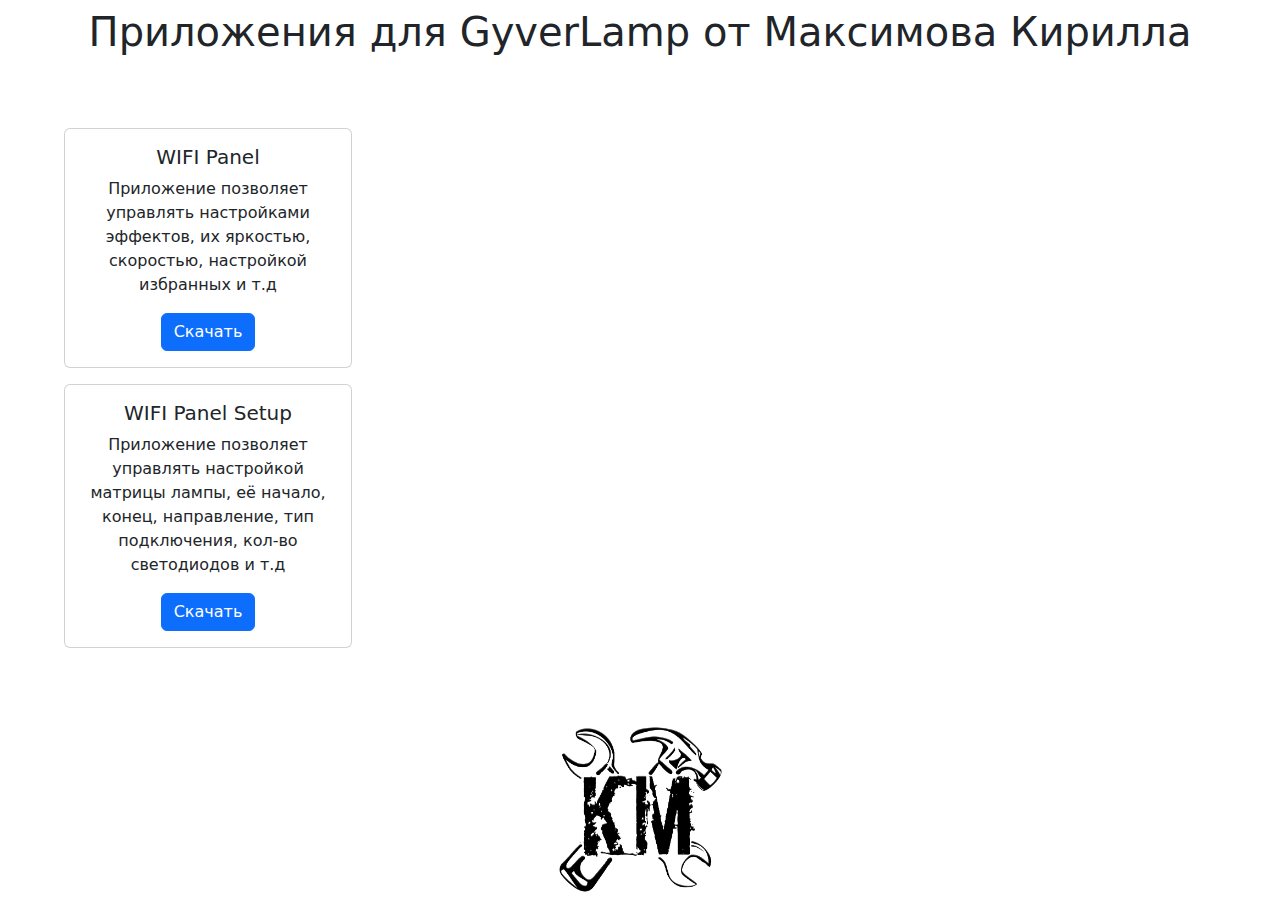
==== commit 30155680: "add" ====
--- a/index.html
+++ b/index.html
@@ -1,296 +1,70 @@
 <!DOCTYPE html>
 <html lang="en">
   <head>
-    <meta charset="UTF-8" />
-    <meta http-equiv="X-UA-Compatible" content="IE=edge" />
-    <meta name="viewport" content="width=device-width, initial-scale=1.0" />
+    <meta charset="utf-8" />
+    <meta name="viewport" content="width=device-width, initial-scale=1" />
+    <title>Bootstrap demo</title>
     <link
+      href="https://cdn.jsdelivr.net/npm/bootstrap@5.3.3/dist/css/bootstrap.min.css"
       rel="stylesheet"
-      href="https://cdnjs.cloudflare.com/ajax/libs/font-awesome/6.4.0/css/all.min.css"
+      integrity="sha384-QWTKZyjpPEjISv5WaRU9OFeRpok6YctnYmDr5pNlyT2bRjXh0JMhjY6hW+ALEwIH"
+      crossorigin="anonymous"
     />
-    <title>Day #30 - Music Player | AsmrProg</title>
   </head>
-
   <body>
-    <style>
-      @import url("https://fonts.googleapis.com/css2?family=Ubuntu:wght@300;400;500;700&display=swap");
-
-      html {
-        box-sizing: border-box;
-      }
-
-      body {
-        margin: 0;
-        font-family: "Ubuntu", sans-serif;
-        font-size: 12px;
-        min-height: 100vh;
-        display: flex;
-        align-items: center;
-        justify-content: center;
-      }
-
-      .background {
-        position: fixed;
-        width: 200%;
-        height: 200%;
-        top: -50%;
-        left: -50%;
-        z-index: -1;
-      }
-
-      .background img {
-        position: absolute;
-        margin: auto;
-        top: 0;
-        left: 0;
-        bottom: 0;
-        right: 0;
-        min-width: 50%;
-        min-height: 50%;
-        filter: blur(15px);
-        -webkit-filter: blur(50px);
-        transform: scale(1.1);
-      }
-
-      .container {
-        background-color: #e7e7e7;
-        height: 500px;
-        width: 400px;
-        border-radius: 20px;
-        box-shadow: 0 15px 30px rgba(0, 0, 0, 0.3);
-        transition: all 0.5s ease;
-      }
-
-      .container:hover {
-        box-shadow: 0 15px 30px rgba(0, 0, 0, 0.6);
-      }
-
-      .player-img {
-        width: 300px;
-        height: 300px;
-        position: relative;
-        top: -50px;
-        left: 50px;
-      }
-
-      .player-img img {
-        object-fit: cover;
-        border-radius: 20px;
-        height: 0;
-        width: 0;
-        opacity: 0;
-        box-shadow: 0 5px 30px 5px rgba(0, 0, 0, 0.5);
-      }
-
-      .player-img:hover img {
-        box-shadow: 0 5px 30px 5px rgba(0, 0, 0, 0.8);
-      }
-
-      .player-img img.active {
-        width: 100%;
-        height: 100%;
-        transition: all 0.5s;
-        opacity: 1;
-      }
-
-      h2 {
-        font-size: 25px;
+    <h1></h1>
+    <h2></h2>
+    <h3></h3>
+    <h1 style="text-align: center">
+      Приложения для GyverLamp от Максимова Кирилла
+    </h1>
+    <div
+      style="
+        display: grid;
+        margin-left: 4rem;
+        margin-top: 4.5rem;
         text-align: center;
-        font-weight: 500;
-        margin: 10px 0 0;
-      }
-
-      h3 {
-        font-size: 18px;
-        text-align: center;
-        font-weight: 500;
-        margin: 10px 0 0;
-      }
-
-      .player-progress {
-        background-color: #fff;
-        border-radius: 5px;
-        cursor: pointer;
-        margin: 40px 20px 35px;
-        height: 6px;
-        width: 90%;
-      }
-
-      .progress {
-        background-color: #212121;
-        border-radius: 5px;
-        height: 100%;
-        width: 0%;
-        transition: width 0.1s linear;
-      }
-
-      .music-duration {
-        position: relative;
-        top: -25px;
-        display: flex;
-        justify-content: space-between;
-      }
-
-      .player-controls {
-        position: relative;
-        top: -15px;
-        left: 120px;
-        width: 200px;
-      }
-
-      .fa-solid {
-        font-size: 30px;
-        color: #666;
-        margin-right: 30px;
-        cursor: pointer;
-        user-select: none;
-        transition: all 0.3s ease;
-      }
-
-      .fa-solid:hover {
-        filter: brightness(40%);
-      }
-
-      .play-button {
-        font-size: 44px;
-        position: relative;
-        top: 3px;
-      }
-    </style>
-    <div class="background">
-      <img src="" id="bg-img" />
-    </div>
-
-    <div class="container">
-      <div class="player-img">
-        <img src="" class="active" id="cover" />
-      </div>
-
-      <h2 id="music-title"></h2>
-      <h3 id="music-artist"></h3>
-
-      <div class="player-progress" id="player-progress">
-        <div class="progress" id="progress"></div>
-        <div class="music-duration">
-          <span id="current-time">0:00</span>
-          <span id="duration">0:00</span>
+      "
+    >
+      <div class="card" style="width: 18rem">
+        <div class="card-body">
+          <h5 class="card-title">WIFI Panel</h5>
+          <p class="card-text">
+            Приложение позволяет управлять настройками эффектов, их яркостью,
+            скоростью, настройкой избранных и т.д
+          </p>
+          <a href="#" class="btn btn-primary">Скачать</a>
         </div>
       </div>
-
-      <div class="player-controls">
-        <i class="fa-solid fa-backward" title="Previous" id="prev"></i>
-        <i class="fa-solid fa-play play-button" title="Play" id="play"></i>
-        <i class="fa-solid fa-forward" title="Next" id="next"></i>
+      <p></p>
+      <div class="card" style="width: 18rem">
+        <div class="card-body">
+          <h5 class="card-title">WIFI Panel Setup</h5>
+          <p class="card-text">
+            Приложение позволяет управлять настройкой матрицы лампы, её начало,
+            конец, направление, тип подключения, кол-во светодиодов и т.д
+          </p>
+          <a href="#" class="btn btn-primary">Скачать</a>
+        </div>
       </div>
     </div>
+    <img
+      style="
+        display: block;
+        margin-left: auto;
+        margin-right: auto;
+        margin-top: 4rem;
+      "
+      src="logo3.png"
+      alt=""
+      width="260px"
+      height="200px"
+    />
 
-    <script>
-      const image = document.getElementById("cover"),
-        title = document.getElementById("music-title"),
-        artist = document.getElementById("music-artist"),
-        currentTimeEl = document.getElementById("current-time"),
-        durationEl = document.getElementById("duration"),
-        progress = document.getElementById("progress"),
-        playerProgress = document.getElementById("player-progress"),
-        prevBtn = document.getElementById("prev"),
-        nextBtn = document.getElementById("next"),
-        playBtn = document.getElementById("play"),
-        background = document.getElementById("bg-img");
-
-      const music = new Audio();
-
-      const songs = [
-        {
-          path: "assets/1.mp3",
-          displayName: "Ямочки на щёчках",
-          cover: "assets/1.jpg",
-          artist: "Виктор Дронин",
-        },
-        {
-          path: "assets/2.mp3",
-          displayName: "Нас миллионы русских",
-          cover: "assets/2.jpg",
-          artist: "Роман Разум",
-        },
-        {
-          path: "assets/3.mp3",
-          displayName: "Не надо бояться",
-          cover: "assets/3.jpg",
-          artist: "Натали Влади",
-        },
-      ];
-
-      let musicIndex = 0;
-      let isPlaying = false;
-
-      function togglePlay() {
-        if (isPlaying) {
-          pauseMusic();
-        } else {
-          playMusic();
-        }
-      }
-
-      function playMusic() {
-        isPlaying = true;
-        // Change play button icon
-        playBtn.classList.replace("fa-play", "fa-pause");
-        // Set button hover title
-        playBtn.setAttribute("title", "Pause");
-        music.play();
-      }
-
-      function pauseMusic() {
-        isPlaying = false;
-        // Change pause button icon
-        playBtn.classList.replace("fa-pause", "fa-play");
-        // Set button hover title
-        playBtn.setAttribute("title", "Play");
-        music.pause();
-      }
-
-      function loadMusic(song) {
-        music.src = song.path;
-        title.textContent = song.displayName;
-        artist.textContent = song.artist;
-        image.src = song.cover;
-        background.src = song.cover;
-      }
-
-      function changeMusic(direction) {
-        musicIndex = (musicIndex + direction + songs.length) % songs.length;
-        loadMusic(songs[musicIndex]);
-        playMusic();
-      }
-
-      function updateProgressBar() {
-        const { duration, currentTime } = music;
-        const progressPercent = (currentTime / duration) * 100;
-        progress.style.width = `${progressPercent}%`;
-
-        const formatTime = (time) => String(Math.floor(time)).padStart(2, "0");
-        durationEl.textContent = `${formatTime(duration / 60)}:${formatTime(
-          duration % 60
-        )}`;
-        currentTimeEl.textContent = `${formatTime(
-          currentTime / 60
-        )}:${formatTime(currentTime % 60)}`;
-      }
-
-      function setProgressBar(e) {
-        const width = playerProgress.clientWidth;
-        const clickX = e.offsetX;
-        music.currentTime = (clickX / width) * music.duration;
-      }
-
-      playBtn.addEventListener("click", togglePlay);
-      prevBtn.addEventListener("click", () => changeMusic(-1));
-      nextBtn.addEventListener("click", () => changeMusic(1));
-      music.addEventListener("ended", () => changeMusic(1));
-      music.addEventListener("timeupdate", updateProgressBar);
-      playerProgress.addEventListener("click", setProgressBar);
-
-      loadMusic(songs[musicIndex]);
-    </script>
+    <script
+      src="https://cdn.jsdelivr.net/npm/bootstrap@5.3.3/dist/js/bootstrap.bundle.min.js"
+      integrity="sha384-YvpcrYf0tY3lHB60NNkmXc5s9fDVZLESaAA55NDzOxhy9GkcIdslK1eN7N6jIeHz"
+      crossorigin="anonymous"
+    ></script>
   </body>
 </html>
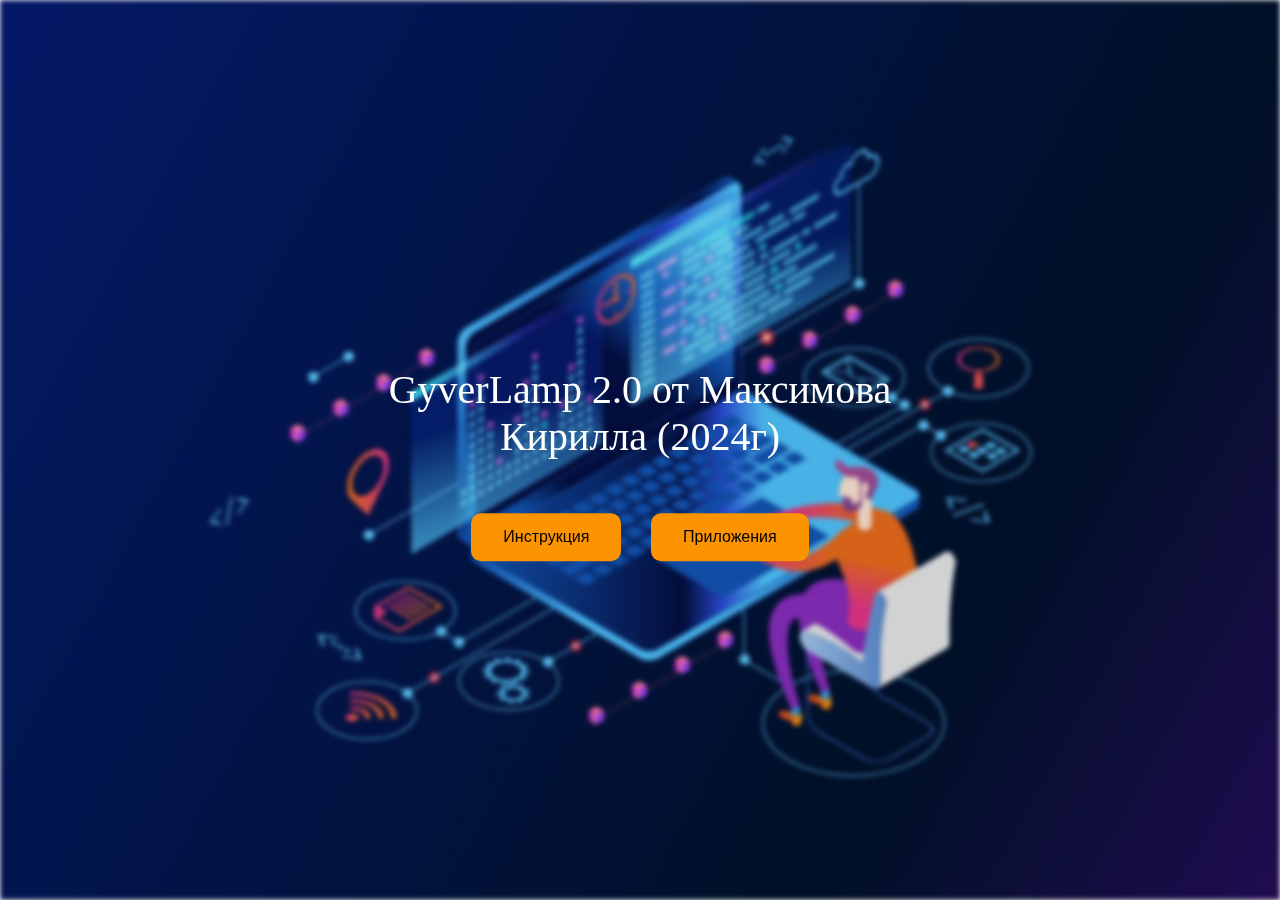
==== commit 1eb788cd: "add" ====
--- a/index.html
+++ b/index.html
@@ -1,70 +1,16 @@
 <!DOCTYPE html>
 <html lang="en">
   <head>
-    <meta charset="utf-8" />
-    <meta name="viewport" content="width=device-width, initial-scale=1" />
-    <title>Bootstrap demo</title>
-    <link
-      href="https://cdn.jsdelivr.net/npm/bootstrap@5.3.3/dist/css/bootstrap.min.css"
-      rel="stylesheet"
-      integrity="sha384-QWTKZyjpPEjISv5WaRU9OFeRpok6YctnYmDr5pNlyT2bRjXh0JMhjY6hW+ALEwIH"
-      crossorigin="anonymous"
-    />
+    <meta charset="UTF-8" />
+    <meta name="viewport" content="width=device-width, initial-scale=1.0" />
+    <link rel="stylesheet" href="style/style.css" />
+    <title>Сервисное меню</title>
   </head>
   <body>
-    <h1></h1>
-    <h2></h2>
-    <h3></h3>
-    <h1 style="text-align: center">
-      Приложения для GyverLamp от Максимова Кирилла
-    </h1>
-    <div
-      style="
-        display: grid;
-        margin-left: 4rem;
-        margin-top: 4.5rem;
-        text-align: center;
-      "
-    >
-      <div class="card" style="width: 18rem">
-        <div class="card-body">
-          <h5 class="card-title">WIFI Panel</h5>
-          <p class="card-text">
-            Приложение позволяет управлять настройками эффектов, их яркостью,
-            скоростью, настройкой избранных и т.д
-          </p>
-          <a href="#" class="btn btn-primary">Скачать</a>
-        </div>
-      </div>
-      <p></p>
-      <div class="card" style="width: 18rem">
-        <div class="card-body">
-          <h5 class="card-title">WIFI Panel Setup</h5>
-          <p class="card-text">
-            Приложение позволяет управлять настройкой матрицы лампы, её начало,
-            конец, направление, тип подключения, кол-во светодиодов и т.д
-          </p>
-          <a href="#" class="btn btn-primary">Скачать</a>
-        </div>
-      </div>
+    <div class="block">
+      <p>GyverLamp 2.0 от Максимова Кирилла (2024г)</p>
+      <a href="instruction.html"><button>Инструкция</button></a>
+      <a href="app.html"><button>Приложения</button></a>
     </div>
-    <img
-      style="
-        display: block;
-        margin-left: auto;
-        margin-right: auto;
-        margin-top: 4rem;
-      "
-      src="logo3.png"
-      alt=""
-      width="260px"
-      height="200px"
-    />
-
-    <script
-      src="https://cdn.jsdelivr.net/npm/bootstrap@5.3.3/dist/js/bootstrap.bundle.min.js"
-      integrity="sha384-YvpcrYf0tY3lHB60NNkmXc5s9fDVZLESaAA55NDzOxhy9GkcIdslK1eN7N6jIeHz"
-      crossorigin="anonymous"
-    ></script>
   </body>
 </html>
--- a/style/style.css
+++ b/style/style.css
@@ -0,0 +1,54 @@
+body {
+  color: #fff; /* Цвет текста */
+  text-align: center;
+}
+
+body::before {
+  content: "";
+  position: fixed; /* Фиксируем на одном месте */
+  left: 0;
+  right: 0; /* Вся ширин */
+  top: 0;
+  bottom: 0; /* Вся высота */
+  z-index: -1; /* Фон ниже текста */
+  /* Параметры фона */
+  background: url(1.jpg) center / cover no-repeat;
+  filter: blur(2.5px); /* Размытие */
+}
+
+.block {
+  position: absolute;
+  top: 50%;
+  left: 50%;
+  transform: translate(-50%, -50%);
+}
+
+button {
+  background-color: #fc9300; /* Green */
+  border-radius: 10px;
+  border: none;
+  color: rgb(0, 0, 0);
+  padding: 15px 32px;
+  text-align: center;
+  text-decoration: none;
+  display: inline-block;
+  font-size: 16px;
+  margin: 2%;
+}
+
+button:active {
+  background-color: #fc5000; /* Green */
+  border-radius: 10px;
+  border: none;
+  color: rgb(0, 0, 0);
+  padding: 15px 32px;
+  text-align: center;
+  text-decoration: none;
+  display: inline-block;
+  font-size: 16px;
+  margin: 2%;
+}
+
+p {
+  font-size: 250%;
+}
